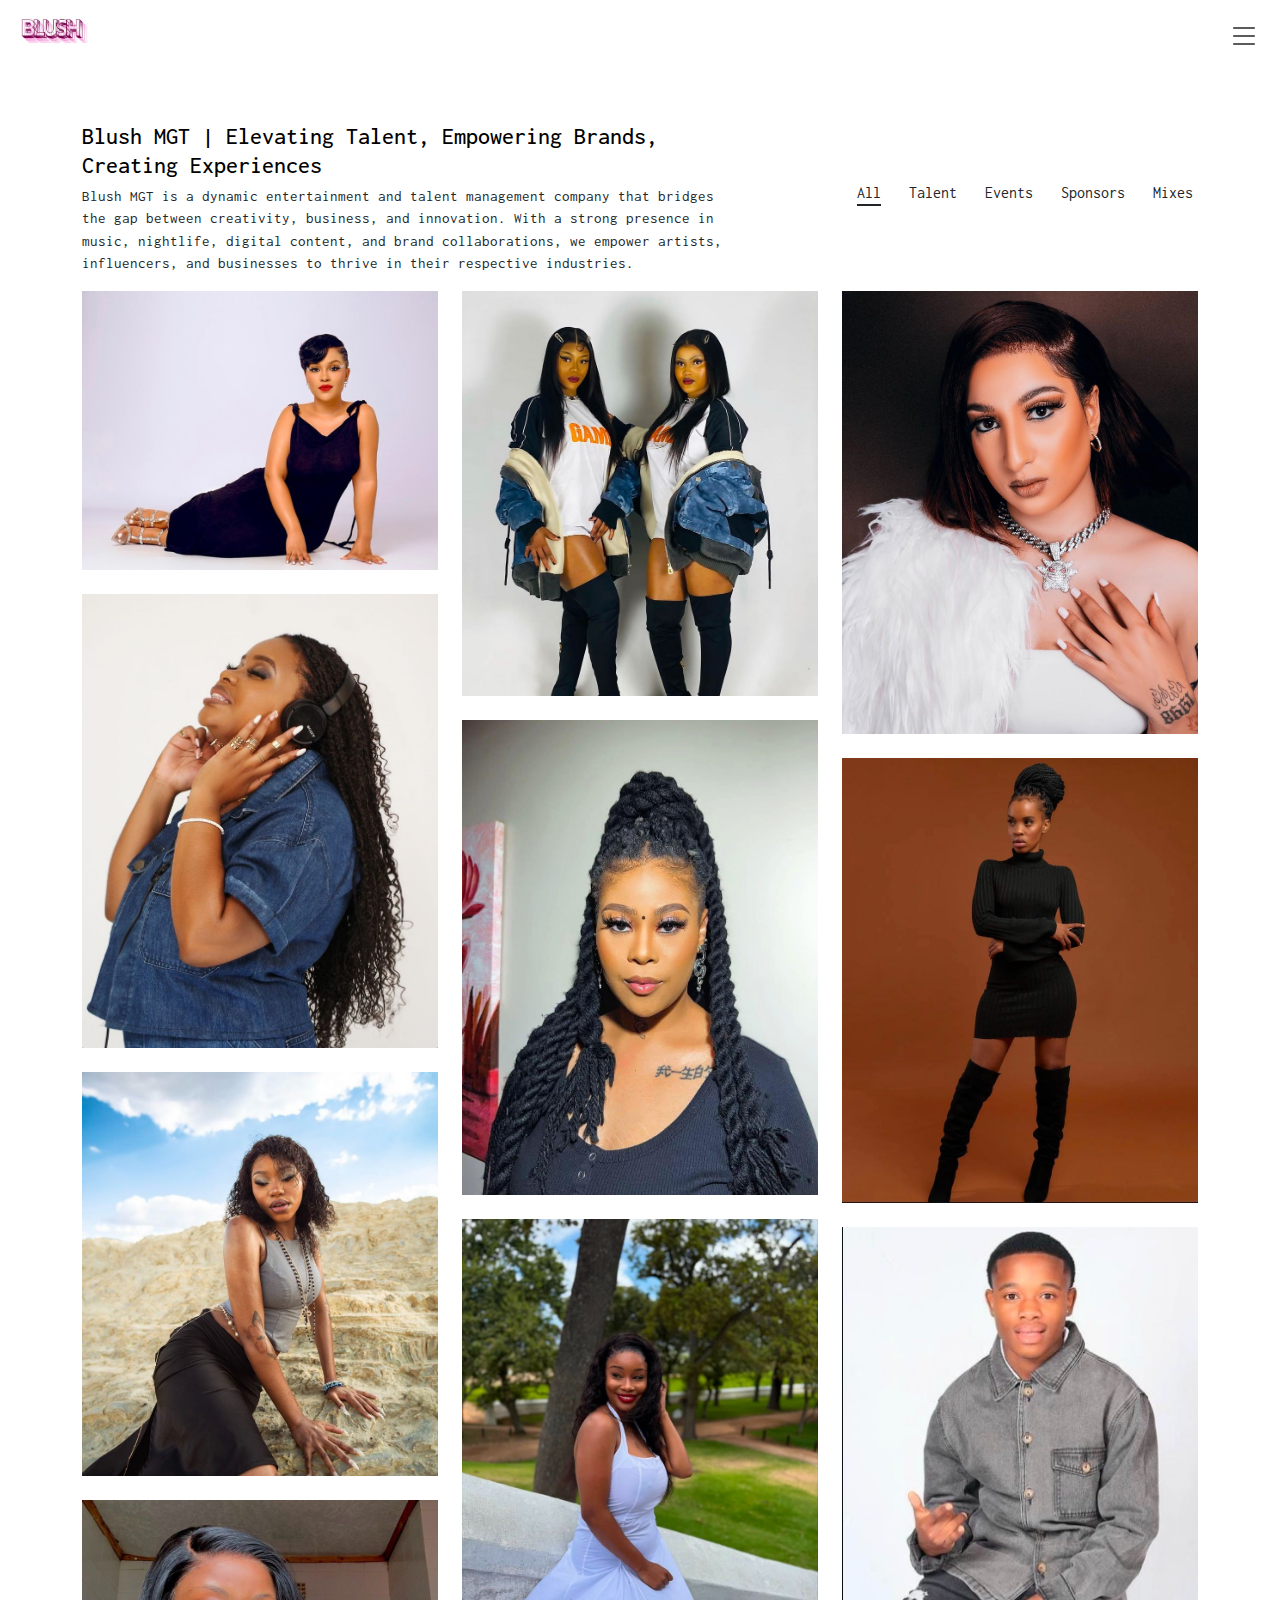
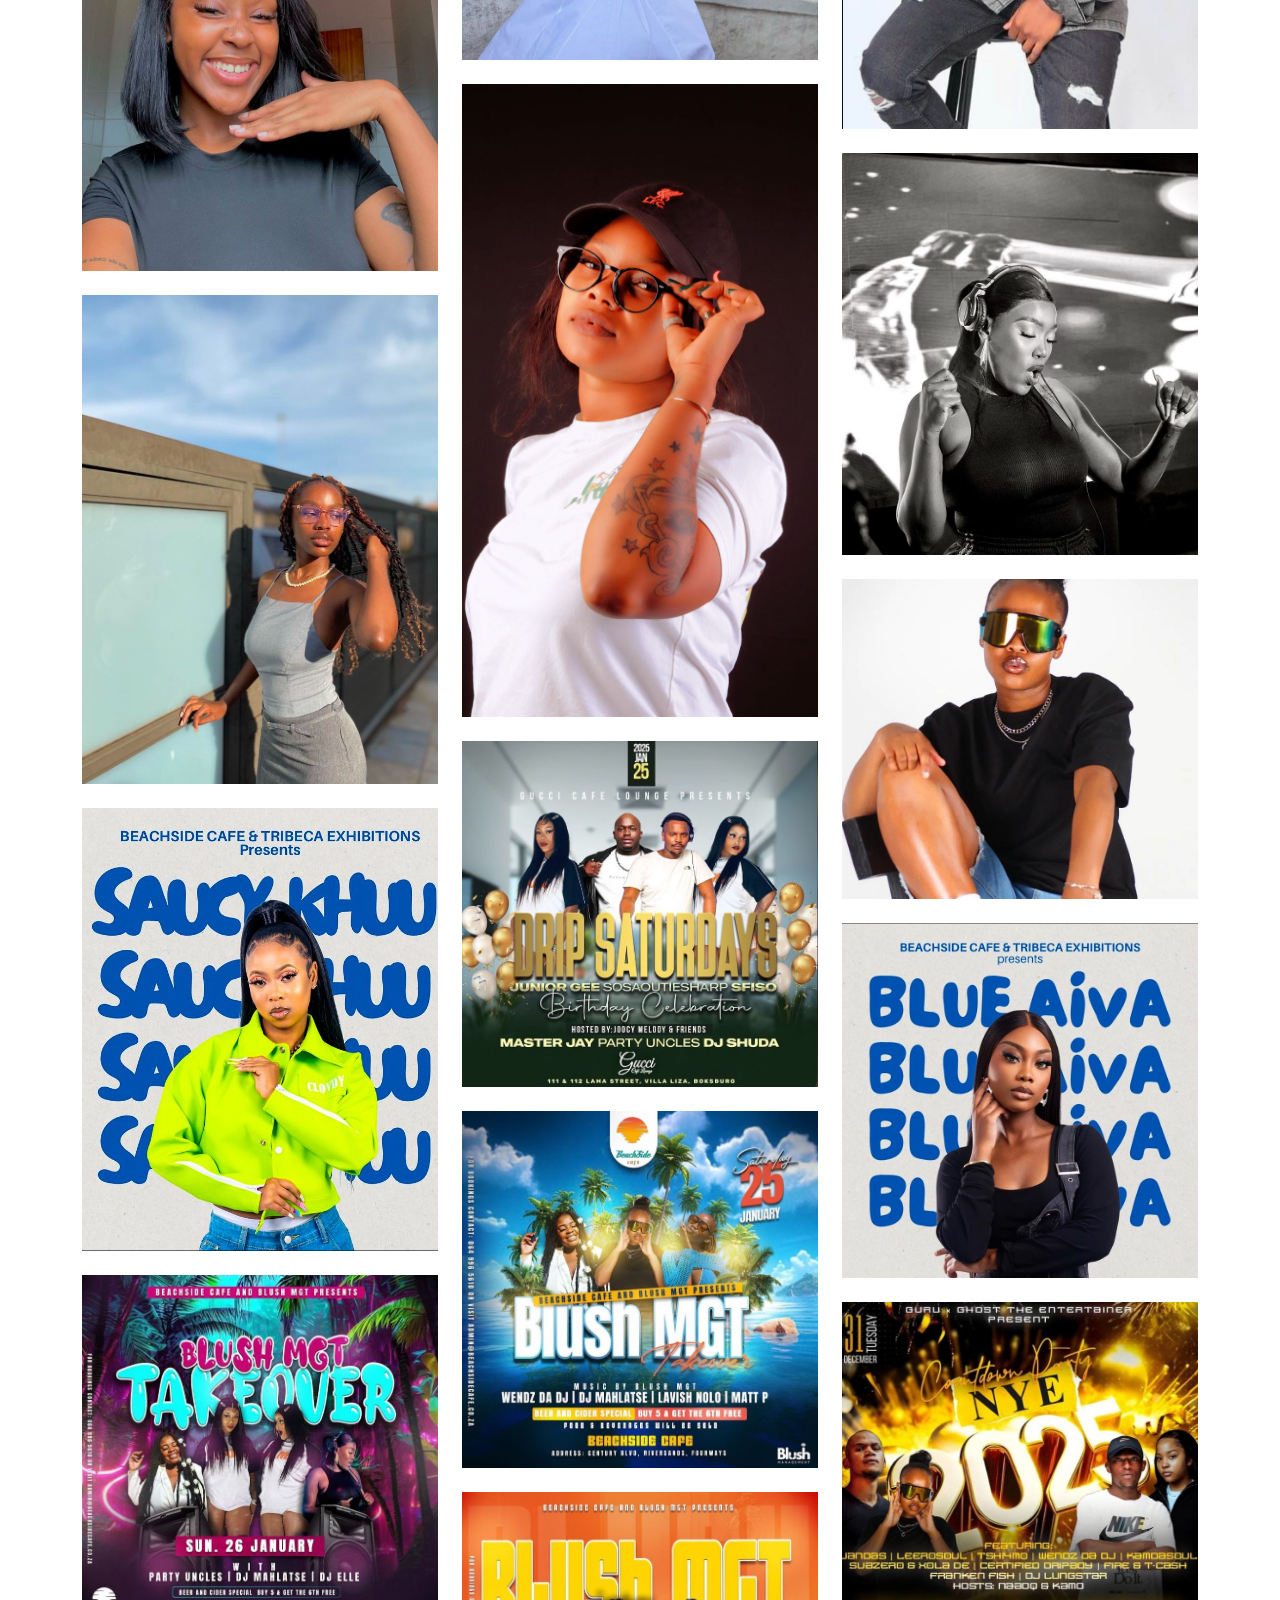
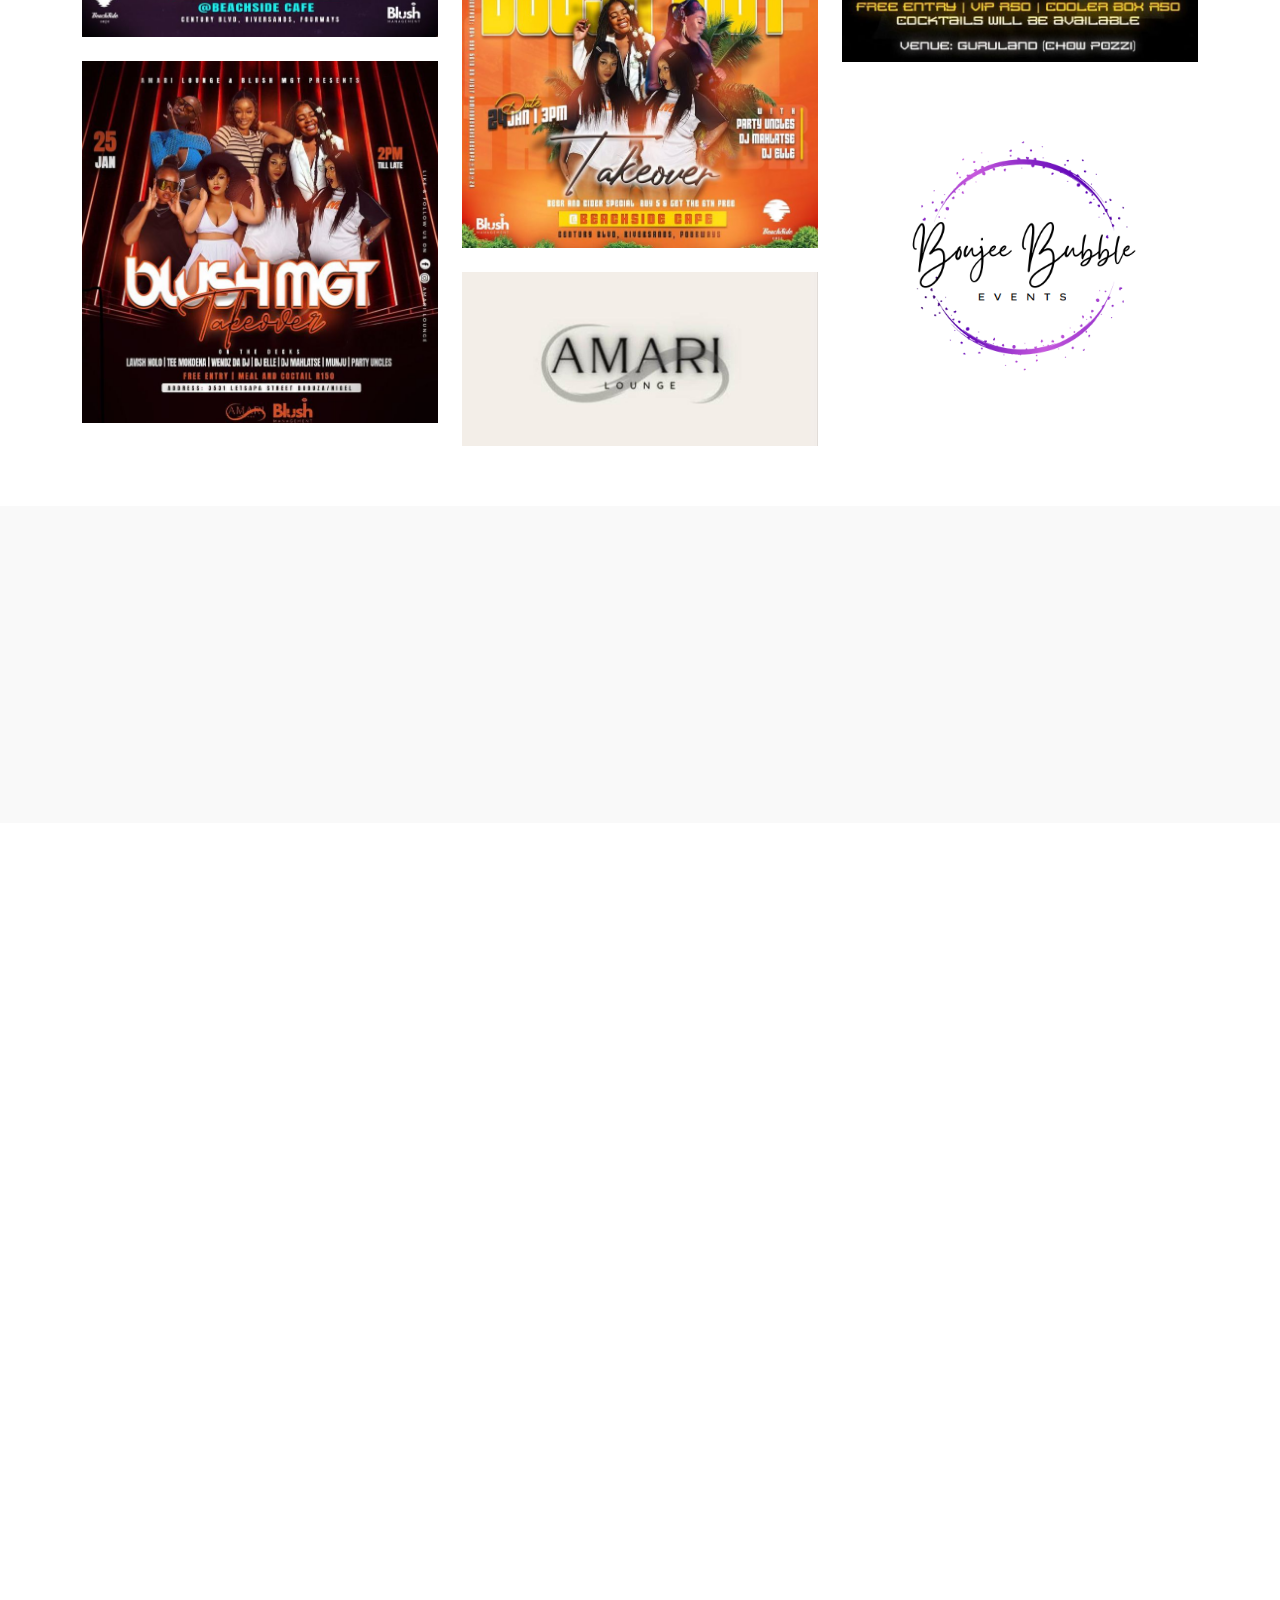
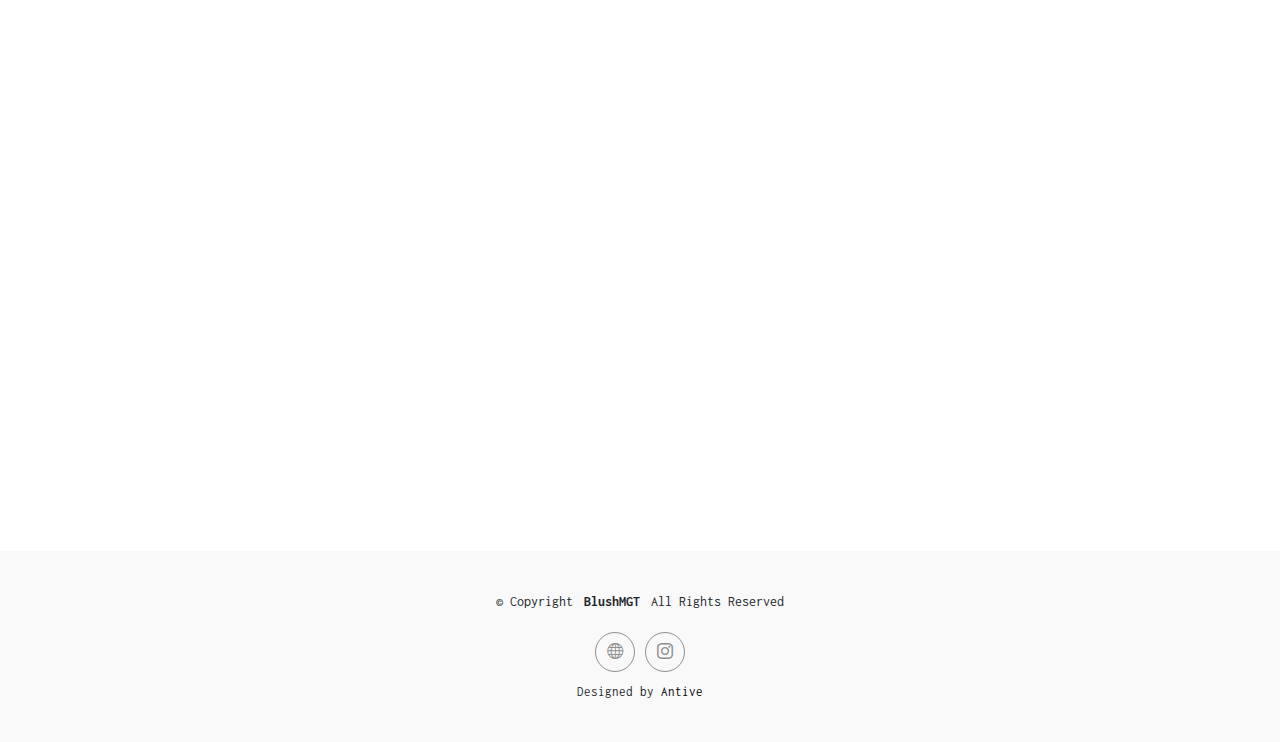
==== index.html @ b7e97269 "first commit" ====
<!DOCTYPE html>
<html lang="en">

<head>
  <meta charset="utf-8">
  <meta content="width=device-width, initial-scale=1.0" name="viewport">
  <title>Home - BlushMGT  </title>
  <meta name="description" content="Blush MGT is a dynamic entertainment and talent management company that bridges the gap between creativity, business, and innovation. With a strong presence in music, nightlife, digital content, and brand collaborations, we empower artists, influencers, and businesses to thrive in their respective industries.">
  <meta name="keywords" content="Blush MGT | Elevating Talent, Empowering Brands, Creating Experiences">

  <!-- Favicons -->
  <link href="assets/img/logo.jpg" rel="icon">
  <link href="assets/img/logo.jpg" rel="apple-touch-icon">

  <!-- Fonts -->
  <link href="https://fonts.googleapis.com" rel="preconnect">
  <link href="https://fonts.gstatic.com" rel="preconnect" crossorigin>
  <link href="https://fonts.googleapis.com/css2?family=Inconsolata:wght@200;300;400;500;600;700;800;900&display=swap" rel="stylesheet">

  <!-- Vendor CSS Files -->
  <link href="assets/vendor/bootstrap/css/bootstrap.min.css" rel="stylesheet">
  <link href="assets/vendor/bootstrap-icons/bootstrap-icons.css" rel="stylesheet">
  <link href="assets/vendor/aos/aos.css" rel="stylesheet">
  <link href="assets/vendor/glightbox/css/glightbox.min.css" rel="stylesheet">
  <link href="assets/vendor/swiper/swiper-bundle.min.css" rel="stylesheet">

  <!-- Main CSS File -->
  <link href="assets/css/main.css" rel="stylesheet">

   
</head>

<body class="index-page">

  <header id="header" class="header d-flex align-items-center sticky-top">
    <div class="container-fluid  position-relative d-flex align-items-center justify-content-between">

      <a href="index.html" class="logo d-flex align-items-center">
        <!-- Uncomment the line below if you also wish to use an image logo -->
        <img src="assets/img/logo.jpg" alt="">
      </a>

      <nav id="navmenu" class="navmenu">
        <ul>
          <li><a href="index.html" class="active">Home</a></li>
          <li><a href="about.html">About</a></li>
          <li><a href="services.html">Services</a></li>
          <li><a href="portfolio.html">Portfolio</a></li>
          <li><a href="contact.html">Contact</a></li>
        </ul>
        <i class="mobile-nav-toggle d-xl-none bi bi-list"></i>
      </nav>

    </div>
  </header>

  <main class="main">

    <!-- Portfolio Section -->
    <section id="portfolio" class="portfolio section">

      <div class="container">

        <div class="isotope-layout" data-default-filter="*" data-layout="masonry" data-sort="original-order">

          <div class="row align-items-center">
            <div class="col-lg-7 portfolio-info">
              <h3>Blush MGT | Elevating Talent, Empowering Brands, Creating Experiences</h3>
              <p>Blush MGT is a dynamic entertainment and talent management company that bridges the gap between creativity, business, and innovation. With a strong presence in music, nightlife, digital content, and brand collaborations, we empower artists, influencers, and businesses to thrive in their respective industries.</p>
            </div>
            <div class="col-lg-5 text-center text-lg-end">
              <ul class="portfolio-filters isotope-filters" data-aos="fade-up" data-aos-delay="100">
                <li data-filter="*" class="filter-active">All</li>
                <li data-filter=".filter-talent">Talent</li>
                <li data-filter=".filter-events">Events</li>
                <li data-filter=".filter-sponsors">Sponsors</li>
                <li data-filter=".filter-mixes">Mixes</li>
              </ul><!-- End Portfolio Filters -->
            </div>
          </div>

          <div class="row gy-4 isotope-container" data-aos="fade-up" data-aos-delay="200" style="position: relative; height: 1344px;">

            <div class="col-lg-4 col-md-6 portfolio-item isotope-item filter-talent" style="position: absolute; left: 0px; top: 0px;">
              <div class="portfolio-content h-100">
                <img src="assets/img/talent/Slee.jpg" class="img-fluid" alt="">
                <div class="portfolio-info">
                  <h4>Slee</h4>
                  <p>Social Media Influencer</p>
                  <div>
                    <a href="assets/img/talent/Slee.jpg" title="Slee" data-gallery="portfolio-gallery-app" class="glightbox preview-link"><i class="bi bi-zoom-in"></i></a>
                    <a href="https://www.instagram.com/_therealblackslee/" title="More Details" class="details-link"><i class="bi bi-link-45deg"></i></a>
                  </div>
                </div>
              </div>
            </div><!-- End Portfolio Item -->

            <div class="col-lg-4 col-md-6 portfolio-item isotope-item filter-talent" style="position: absolute; left: 440px; top: 0px;">
              <div class="portfolio-content h-100">
                <img src="assets/img/talent/Party Uncles.jpg" class="img-fluid" alt="">
                <div class="portfolio-info">
                  <h4>Party Uncles</h4>
                  <p>Disc Jockey Duo - Musician</p>
                  <div>
                    <a href="assets/img/talent/Party Uncles.jpg" title="Party Uncles" data-gallery="portfolio-gallery-product" class="glightbox preview-link"><i class="bi bi-zoom-in"></i></a>
                    <a href="https://www.instagram.com/partyuncles/" title="More Details" class="details-link"><i class="bi bi-link-45deg"></i></a>
                  </div>
                </div>
              </div>
            </div><!-- End Portfolio Item -->

            <div class="col-lg-4 col-md-6 portfolio-item isotope-item filter-talent" style="position: absolute; left: 880px; top: 0px;">
              <div class="portfolio-content h-100">
                <img src="assets/img/talent/Tam Carson.jpg" class="img-fluid" alt="">
                <div class="portfolio-info">
                  <h4>Tam Carson</h4>
                  <p>Hip-Hop Artist</p>
                  <div>
                    <a href="assets/img/talent/Tam Carson.jpg" title="Tam Carson" data-gallery="portfolio-gallery-branding" class="glightbox preview-link"><i class="bi bi-zoom-in"></i></a>
                    <a href="https://www.instagram.com/tamcarson_sa/" title="More Details" class="details-link"><i class="bi bi-link-45deg"></i></a>
                  </div>
                </div>
              </div>
            </div><!-- End Portfolio Item -->

            <div class="col-lg-4 col-md-6 portfolio-item isotope-item filter-talent" style="position: absolute; left: 0px; top: 672px;">
              <div class="portfolio-content h-100">
                <img src="assets/img/talent/DJMa.jpg" class="img-fluid" alt="">
                <div class="portfolio-info">
                  <h4>DJ Mahlatse</h4>
                  <p>Disc Jockey</p>
                  <div>
                    <a href="assets/img/talent/DJMa.jpg" title="DJ Mahlatse" data-gallery="portfolio-gallery-branding" class="glightbox preview-link"><i class="bi bi-zoom-in"></i></a>
                    <a href="https://www.instagram.com/dj_mahlatse1/" title="More Details" class="details-link"><i class="bi bi-link-45deg"></i></a>
                  </div>
                </div>
              </div>
            </div><!-- End Portfolio Item -->

            <div class="col-lg-4 col-md-6 portfolio-item isotope-item filter-talent" style="position: absolute; left: 0px; top: 336px;">
              <div class="portfolio-content h-100">
                <img src="assets/img/talent/chxna.jpg" class="img-fluid" alt="">
                <div class="portfolio-info">
                  <h4>Chxna</h4>
                  <p>Disc Jockey</p>
                  <div>
                    <a href="assets/img/talent/chxna.jpg" title="Chxna" data-gallery="portfolio-gallery-book" class="glightbox preview-link"><i class="bi bi-zoom-in"></i></a>
                    <a href="https://www.instagram.com/_chxna_x/" title="More Details" class="details-link"><i class="bi bi-link-45deg"></i></a>
                  </div>
                </div>
              </div>
            </div><!-- End Portfolio Item -->

            <div class="col-lg-4 col-md-6 portfolio-item isotope-item filter-talent" style="position: absolute; left: 440px; top: 336px;">
              <div class="portfolio-content h-100">
                <img src="assets/img/talent/Lebolanga.jpg" class="img-fluid" alt="">
                <div class="portfolio-info">
                  <h4>Lebo</h4>
                  <p>Radio Broadcaster</p>
                  <div>
                    <a href="assets/img/talent/Lebolanga.jpg" title="App 2" data-gallery="portfolio-gallery-app" class="glightbox preview-link"><i class="bi bi-zoom-in"></i></a>
                    <a href="https://www.instagram.com/__lebolanga/" title="More Details" class="details-link"><i class="bi bi-link-45deg"></i></a>
                  </div>
                </div>
              </div>
            </div><!-- End Portfolio Item -->

            <div class="col-lg-4 col-md-6 portfolio-item isotope-item filter-talent" style="position: absolute; left: 880px; top: 336px;">
              <div class="portfolio-content h-100">
                <img src="assets/img/talent/Samoht Samadhi.jpg" class="img-fluid" alt="">
                <div class="portfolio-info">
                  <h4>Samoht Samadhi</h4>
                  <p>Musician</p>
                  <div>
                    <a href="assets/img/portfolio/product-2.jpg" title="Product 2" data-gallery="portfolio-gallery-product" class="glightbox preview-link"><i class="bi bi-zoom-in"></i></a>
                    <a href="https://www.instagram.com/samohtsamadhi/" title="More Details" class="details-link"><i class="bi bi-link-45deg"></i></a>
                  </div>
                </div>
              </div>
            </div><!-- End Portfolio Item -->

            <div class="col-lg-4 col-md-6 portfolio-item isotope-item filter-talent" style="position: absolute; left: 0px; top: 672px;">
              <div class="portfolio-content h-100">
                <img src="assets/img/talent/TeeM.jpg" class="img-fluid" alt="">
                <div class="portfolio-info">
                  <h4>Tee Mokoena</h4>
                  <p>Social Media Influencer</p>
                  <div>
                    <a href="assets/img/talent/TeeM.jpg" title="Branding 2" data-gallery="portfolio-gallery-branding" class="glightbox preview-link"><i class="bi bi-zoom-in"></i></a>
                    <a href="https://www.instagram.com/tee_mokoena/" title="More Details" class="details-link"><i class="bi bi-link-45deg"></i></a>
                  </div>
                </div>
              </div>
            </div><!-- End Portfolio Item -->

            <div class="col-lg-4 col-md-6 portfolio-item isotope-item filter-talent" style="position: absolute; left: 440px; top: 672px;">
              <div class="portfolio-content h-100">
                <img src="assets/img/talent/Nayvee.jpg" class="img-fluid" alt="">
                <div class="portfolio-info">
                  <h4>Nayvee</h4>
                  <p>Musician</p>
                  <div>
                    <a href="assets/img/talent/Nayvee.jpg" title="Branding 2" data-gallery="portfolio-gallery-book" class="glightbox preview-link"><i class="bi bi-zoom-in"></i></a>
                    <a href="https://www.instagram.com/nayveewomculo/" title="More Details" class="details-link"><i class="bi bi-link-45deg"></i></a>
                  </div>
                </div>
              </div>
            </div><!-- End Portfolio Item -->

            <div class="col-lg-4 col-md-6 portfolio-item isotope-item filter-talent" style="position: absolute; left: 440px; top: 672px;">
              <div class="portfolio-content h-100">
                <img src="assets/img/talent/Amo.jpg" class="img-fluid" alt="">
                <div class="portfolio-info">
                  <h4>Amogelang</h4>
                  <p>Social Media Influencer</p>
                  <div>
                    <a href="assets/img/talent/Amo.jpg" title="Branding 2" data-gallery="portfolio-gallery-book" class="glightbox preview-link"><i class="bi bi-zoom-in"></i></a>
                    <a href="https://www.instagram.com/_its.amogelang/" title="More Details" class="details-link"><i class="bi bi-link-45deg"></i></a>
                  </div>
                </div>
              </div>
            </div>
            
            <!-- End Portfolio Item -->
            <div class="col-lg-4 col-md-6 portfolio-item isotope-item filter-talent" style="position: absolute; left: 440px; top: 1008px;">
              <div class="portfolio-content h-100">
                <img src="assets/img/talent/MayRay.jpg" class="img-fluid" alt="">
                <div class="portfolio-info">
                  <h4>Wendz Da DJ</h4>
                  <p>Disc Jockey</p>
                  <div>
                    <a href="assets/img/talent/MayRay.jpg" title="Wendz Da DJ" data-gallery="portfolio-gallery-branding" class="glightbox preview-link"><i class="bi bi-zoom-in"></i></a>
                    <a href="https://www.instagram.com/djmayray/" title="More Details" class="details-link"><i class="bi bi-link-45deg"></i></a>
                  </div>
                </div>
              </div>
            </div><!-- End Portfolio Item -->

            <div class="col-lg-4 col-md-6 portfolio-item isotope-item filter-talent" style="position: absolute; left: 880px; top: 672px;">
              <div class="portfolio-content h-100">
                <img src="assets/img/talent/DJ Elle.jpg" class="img-fluid" alt="">
                <div class="portfolio-info">
                  <h4>DJ Elle</h4>
                  <p>Disc Jockey</p>
                  <div>
                    <a href="assets/img/talent/DJ Elle.jpg" title="App 3" data-gallery="portfolio-gallery-app" class="glightbox preview-link"><i class="bi bi-zoom-in"></i></a>
                    <a href="https://www.instagram.com/dj_elle_/" title="More Details" class="details-link"><i class="bi bi-link-45deg"></i></a>
                  </div>
                </div>
              </div>
            </div><!-- End Portfolio Item -->

            <div class="col-lg-4 col-md-6 portfolio-item isotope-item filter-talent" style="position: absolute; left: 0px; top: 1008px;">
              <div class="portfolio-content h-100">
                <img src="assets/img/talent/Nolo.jpg" class="img-fluid" alt="">
                <div class="portfolio-info">
                  <h4>Lavish Nolo</h4>
                  <p>Disc Jockey</p>
                  <div>
                    <a href="assets/img/talent/Nolo.jpg" title="Product 3" data-gallery="portfolio-gallery-product" class="glightbox preview-link"><i class="bi bi-zoom-in"></i></a>
                    <a href="https://www.instagram.com/lavish_nolo/" title="More Details" class="details-link"><i class="bi bi-link-45deg"></i></a>
                  </div>
                </div>
              </div>
            </div><!-- End Portfolio Item -->

            <div class="col-lg-4 col-md-6 portfolio-item isotope-item filter-talent" style="position: absolute; left: 440px; top: 1008px;">
              <div class="portfolio-content h-100">
                <img src="assets/img/talent/Wendz.jpg" class="img-fluid" alt="">
                <div class="portfolio-info">
                  <h4>Wendz Da DJ</h4>
                  <p>Disc Jockey</p>
                  <div>
                    <a href="assets/img/talent/Wendz.jpg" title="Wendz Da DJ" data-gallery="portfolio-gallery-branding" class="glightbox preview-link"><i class="bi bi-zoom-in"></i></a>
                    <a href="https://www.instagram.com/wendz_da_dj/" title="More Details" class="details-link"><i class="bi bi-link-45deg"></i></a>
                  </div>
                </div>
              </div>
            </div><!-- End Portfolio Item -->

            <div class="col-lg-4 col-md-6 portfolio-item isotope-item filter-events" style="position: absolute; left: 880px; top: 1008px;">
              <div class="portfolio-content h-100">
                <img src="assets/img/events/1.jpg" class="img-fluid" alt="">
              </div>
            </div><!-- End Portfolio Item -->

            <div class="col-lg-4 col-md-6 portfolio-item isotope-item filter-events" style="position: absolute; left: 880px; top: 1008px;">
              <div class="portfolio-content h-100">
                <img src="assets/img/events/2.jpg" class="img-fluid" alt="">
              </div>
            </div><!-- End Portfolio Item -->

            <div class="col-lg-4 col-md-6 portfolio-item isotope-item filter-events" style="position: absolute; left: 880px; top: 1008px;">
              <div class="portfolio-content h-100">
                <img src="assets/img/events/3.jpg" class="img-fluid" alt="">
              </div>
            </div><!-- End Portfolio Item -->

            <div class="col-lg-4 col-md-6 portfolio-item isotope-item filter-events" style="position: absolute; left: 880px; top: 1008px;">
              <div class="portfolio-content h-100">
                <img src="assets/img/events/4.jpg" class="img-fluid" alt="">
              </div>
            </div><!-- End Portfolio Item -->

            <div class="col-lg-4 col-md-6 portfolio-item isotope-item filter-events" style="position: absolute; left: 880px; top: 1008px;">
              <div class="portfolio-content h-100">
                <img src="assets/img/events/5.jpg" class="img-fluid" alt="">
              </div>
            </div><!-- End Portfolio Item -->

            <div class="col-lg-4 col-md-6 portfolio-item isotope-item filter-events" style="position: absolute; left: 880px; top: 1008px;">
              <div class="portfolio-content h-100">
                <img src="assets/img/events/6.jpg" class="img-fluid" alt="">
              </div>
            </div><!-- End Portfolio Item -->

            <div class="col-lg-4 col-md-6 portfolio-item isotope-item filter-events" style="position: absolute; left: 880px; top: 1008px;">
              <div class="portfolio-content h-100">
                <img src="assets/img/events/7.jpg" class="img-fluid" alt="">
              </div>
            </div><!-- End Portfolio Item -->

            <div class="col-lg-4 col-md-6 portfolio-item isotope-item filter-events" style="position: absolute; left: 880px; top: 1008px;">
              <div class="portfolio-content h-100">
                <img src="assets/img/events/8.jpg" class="img-fluid" alt="">
              </div>
            </div><!-- End Portfolio Item -->

            <div class="col-lg-4 col-md-6 portfolio-item isotope-item filter-sponsors" style="position: absolute; left: 880px; top: 1008px;">
              <div class="portfolio-content h-100">
                <img src="assets/img/Boujee.png" class="img-fluid" alt="">
              </div>
            </div><!-- End Portfolio Item -->

            <div class="col-lg-4 col-md-6 portfolio-item isotope-item filter-sponsors" style="position: absolute; left: 880px; top: 1008px;">
              <div class="portfolio-content h-100">
                <img src="assets/img/clients/amari.jpg" class="img-fluid" alt="">
              </div>
            </div><!-- End Portfolio Item -->

          </div><!-- End Portfolio Container -->

        </div>

      </div>

    </section><!-- /Portfolio Section -->

    <!-- Clients Section -->
    <section id="clients" class="clients section light-background">

      <!-- Section Title -->
      <div class="container section-title" data-aos="fade-up">
        <h2>Brands & Sponsor</h2>
      </div><!-- End Section Title -->

      <div class="container" data-aos="fade-up" data-aos-delay="100">

        <div class="swiper init-swiper">
          <script type="application/json" class="swiper-config">
            {
              "loop": true,
              "speed": 600,
              "autoplay": {
                "delay": 5000
              },
              "slidesPerView": "auto",
              "pagination": {
                "el": ".swiper-pagination",
                "type": "bullets",
                "clickable": true
              },
              "breakpoints": {
                "320": {
                  "slidesPerView": 2,
                  "spaceBetween": 40
                },
                "480": {
                  "slidesPerView": 3,
                  "spaceBetween": 60
                },
                "640": {
                  "slidesPerView": 4,
                  "spaceBetween": 80
                },
                "992": {
                  "slidesPerView": 6,
                  "spaceBetween": 120
                }
              }
            }
          </script>
          <div class="swiper-wrapper align-items-center">
            <div class="swiper-slide"><img src="https://redtechpro.b-cdn.net/wp-content/uploads/2022/01/YFM-logo-transparent.png" class="img-fluid" alt=""></div>
            <div class="swiper-slide"><img src="https://encrypted-tbn0.gstatic.com/images?q=tbn:ANd9GcSUZ5nOVuuFYrom9FXSHBWiBq0Q2RNDot_VN1yAJR7oJUDw2pTo9RsjVOUI3TawI8ht-PQ&usqp=CAU" class="img-fluid" alt=""></div>
            <div class="swiper-slide"><img src="https://seekvectors.com/files/download/logo-heineken.png" class="img-fluid" alt=""></div>
            <div class="swiper-slide"><img src="https://encrypted-tbn0.gstatic.com/images?q=tbn:ANd9GcQncIdOgwS4YXj-sU2zZ6YngEWcFnqDzzQNPg&s" class="img-fluid" alt=""></div>
            <div class="swiper-slide"><img src="assets/img/Boujee.png" class="img-fluid" alt=""></div>
          </div>
          <div class="swiper-pagination"></div>
        </div>

      </div>

    </section><!-- /Clients Section -->

    <!-- Services Section -->
    <section id="services" class="services section">

      <!-- Section Title -->
      <div class="container section-title" data-aos="fade-up">
        <h2>Blush MGT Services</h2>
        <p>At Blush, we provide a range of services to help artists, influencers, and brands grow in the entertainment industry.</p>
      </div><!-- End Section Title -->

      <div class="container">

        <div class="row gy-4">

          <div class="col-lg-4 col-md-6" data-aos="fade-up" data-aos-delay="100">
            <div class="service-item  position-relative">
              <div class="icon">
                <i class="bi bi-activity"></i>
              </div>
              <h3>Talent Management</h3>
              <p>We manage and grow artists, DJs, and influencers.</p>
              <a href="service-details.html" class="readmore stretched-link">Read more <i class="bi bi-arrow-right"></i></a>
            </div>
          </div><!-- End Service Item -->

          <div class="col-lg-4 col-md-6" data-aos="fade-up" data-aos-delay="200">
            <div class="service-item position-relative">
              <div class="icon">
                <i class="bi bi-broadcast"></i>
              </div>
              <h3>Music Production & Distribution</h3>
              <p>We produce and distribute music worldwide.</p>
              <a href="service-details.html" class="readmore stretched-link">Read more <i class="bi bi-arrow-right"></i></a>
            </div>
          </div><!-- End Service Item -->

          <div class="col-lg-4 col-md-6" data-aos="fade-up" data-aos-delay="300">
            <div class="service-item position-relative">
              <div class="icon">
                <i class="bi bi-easel"></i>
              </div>
              <h3>Videography & Photography</h3>
              <p>We create stunning visuals, from music videos to brand shoots, helping artists and businesses tell their stories.</p>
              <a href="service-details.html" class="readmore stretched-link">Read more <i class="bi bi-arrow-right"></i></a>
            </div>
          </div><!-- End Service Item -->

          <div class="col-lg-4 col-md-6" data-aos="fade-up" data-aos-delay="400">
            <div class="service-item position-relative">
              <div class="icon">
                <i class="bi bi-bounding-box-circles"></i>
              </div>
              <h3>DJ School & Training</h3>
              <p>We train and mentor upcoming DJs.</p>
              <a href="service-details.html" class="readmore stretched-link">Read more <i class="bi bi-arrow-right"></i></a>
            </div>
          </div><!-- End Service Item -->

          <div class="col-lg-4 col-md-6" data-aos="fade-up" data-aos-delay="500">
            <div class="service-item position-relative">
              <div class="icon">
                <i class="bi bi-calendar4-week"></i>
              </div>
              <h3>Event Production</h3>
              <p>We organize and manage unforgettable events.</p>
              <a href="service-details.html" class="readmore stretched-link">Read more <i class="bi bi-arrow-right"></i></a>
            </div>
          </div><!-- End Service Item -->

          <div class="col-lg-4 col-md-6" data-aos="fade-up" data-aos-delay="600">
            <div class="service-item position-relative">
              <div class="icon">
                <i class="bi bi-chat-square-text"></i>
              </div>
              <h3>Influencer Marketing</h3>
              <p>We connect brands with top influencers.</p>
              <a href="service-details.html" class="readmore stretched-link">Read more <i class="bi bi-arrow-right"></i></a>
            </div>
          </div><!-- End Service Item -->

          <div class="col-lg-4 col-md-6" data-aos="fade-up" data-aos-delay="600">
            <div class="service-item position-relative">
              <div class="icon">
                <i class="bi bi-chat-square-text"></i>
              </div>
              <h3>Nightlife & Hospitality Management</h3>
              <p>We partner with venues to enhance experiences.</p>
              <a href="service-details.html" class="readmore stretched-link">Read more <i class="bi bi-arrow-right"></i></a>
            </div>
          </div><!-- End Service Item -->

        </div>

      </div>

    </section>

    

  </main>

  <footer id="footer" class="footer light-background">

    <div class="container">
      <div class="copyright text-center ">
        <p>© <span>Copyright</span> <strong class="px-1 sitename">BlushMGT</strong> <span>All Rights Reserved</span></p>
      </div>
      <div class="social-links d-flex justify-content-center">
        <a href="https://linktr.ee/samu_modise?fbclid=PAZXh0bgNhZW0CMTEAAabB4tqeSuVSD4ZMSkpEKVQKofz3pfh_Ls4ljICD2PC5WHic_E-TluwiAMc_aem_ulSVdBkoilaU2nvpfS6HRA"><i class="bi bi-globe"></i></a>
        <a href="https://www.instagram.com/blush.mgt_/"><i class="bi bi-instagram"></i></a>
      </div>
      <div class="credits">
         
        Designed by <a href="https://antive.co.za/">Antive</a>
      </div>
    </div>

  </footer>

  <!-- Scroll Top -->
  <a href="#" id="scroll-top" class="scroll-top d-flex align-items-center justify-content-center"><i class="bi bi-arrow-up-short"></i></a>

  <!-- Preloader -->
  <div id="preloader"></div>

  <!-- Vendor JS Files -->
  <script src="assets/vendor/bootstrap/js/bootstrap.bundle.min.js"></script>
  <script src="assets/vendor/php-email-form/validate.js"></script>
  <script src="assets/vendor/aos/aos.js"></script>
  <script src="assets/vendor/glightbox/js/glightbox.min.js"></script>
  <script src="assets/vendor/imagesloaded/imagesloaded.pkgd.min.js"></script>
  <script src="assets/vendor/isotope-layout/isotope.pkgd.min.js"></script>
  <script src="assets/vendor/swiper/swiper-bundle.min.js"></script>

  <!-- Main JS File -->
  <script src="assets/js/main.js"></script>

</body>

</html>
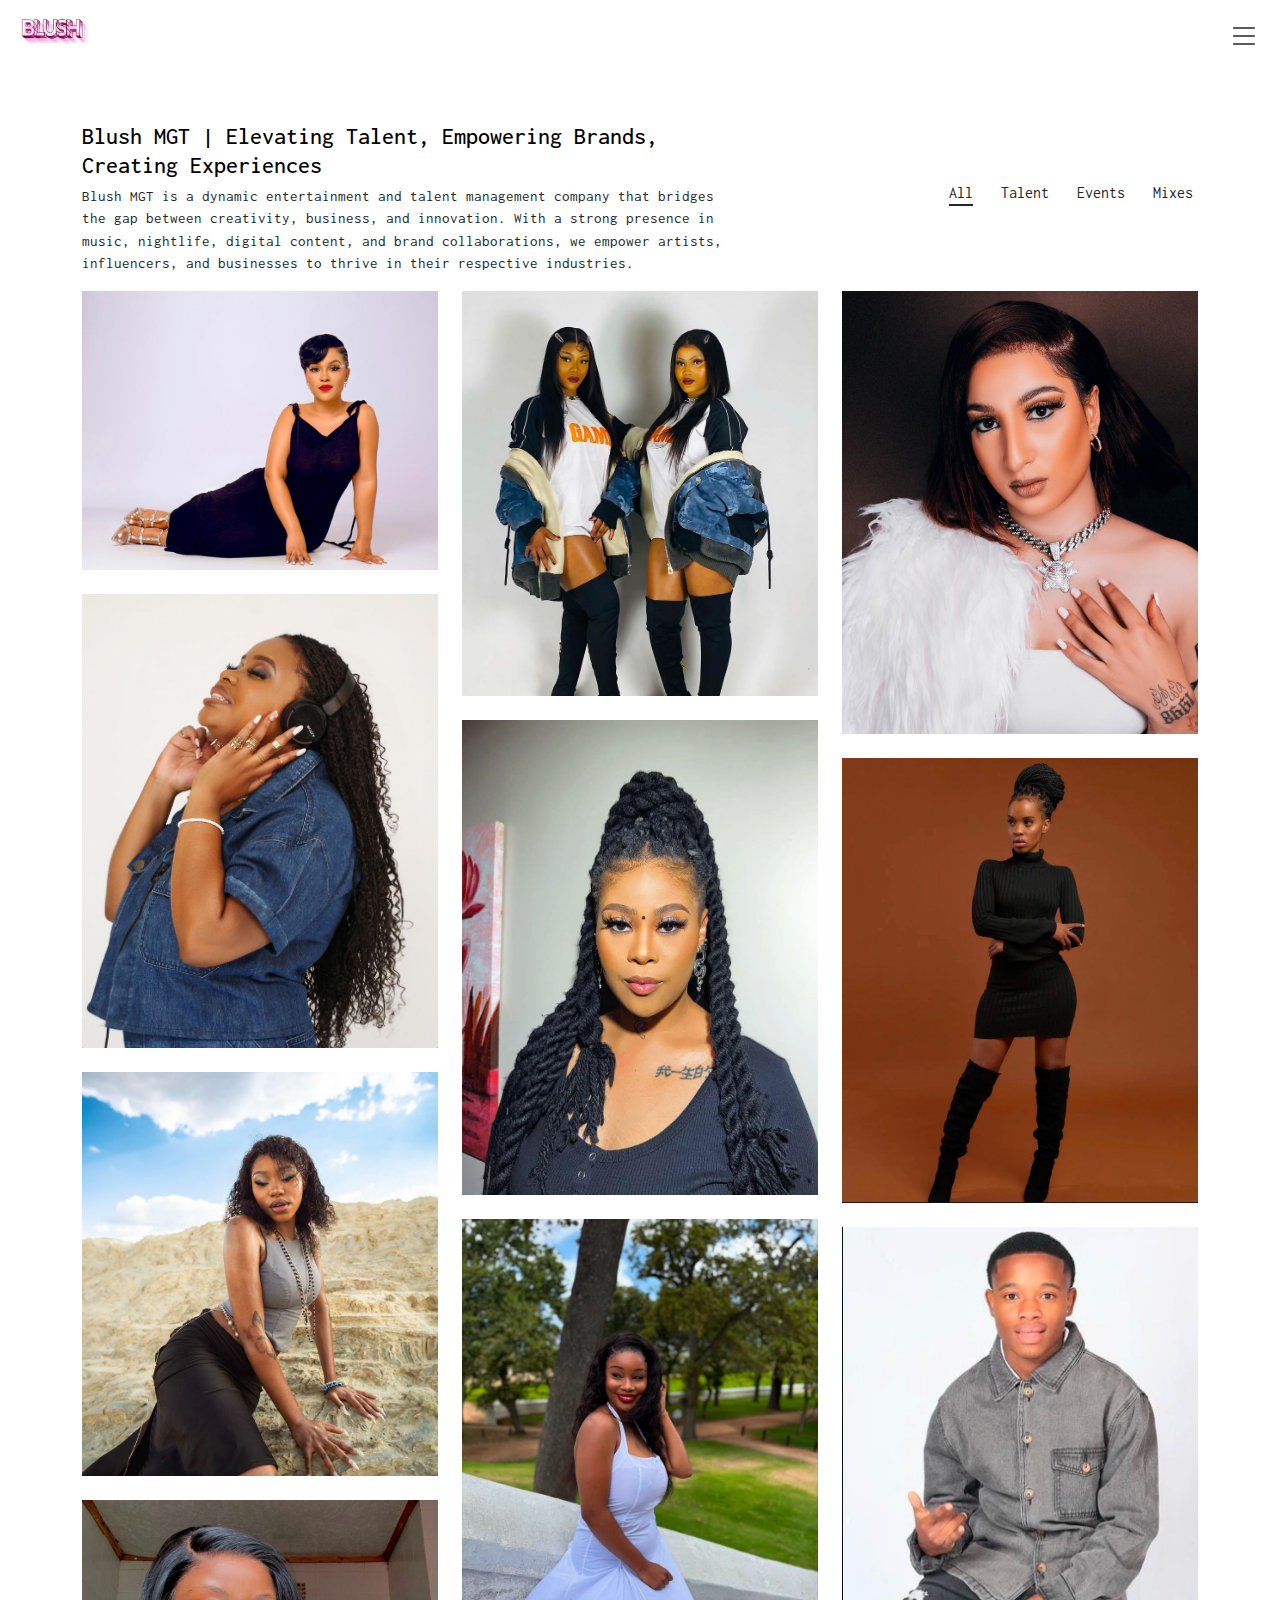
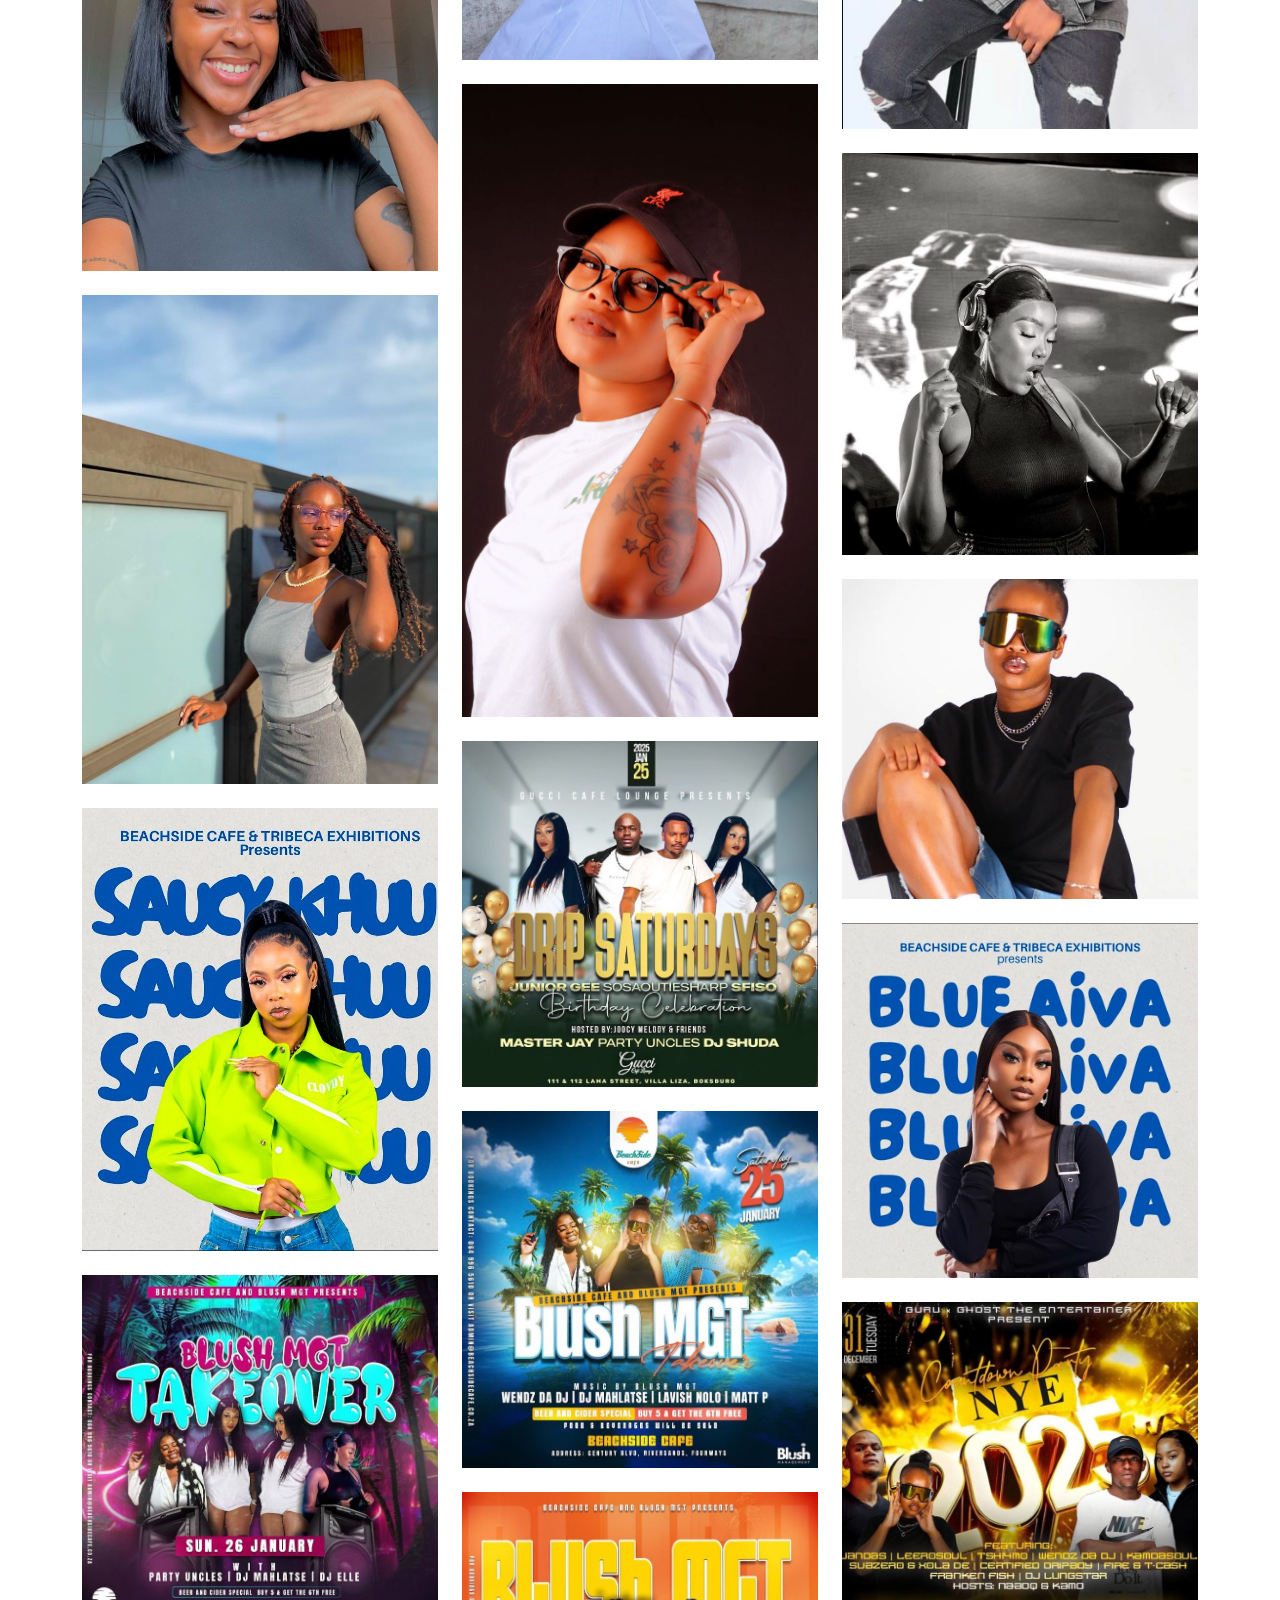
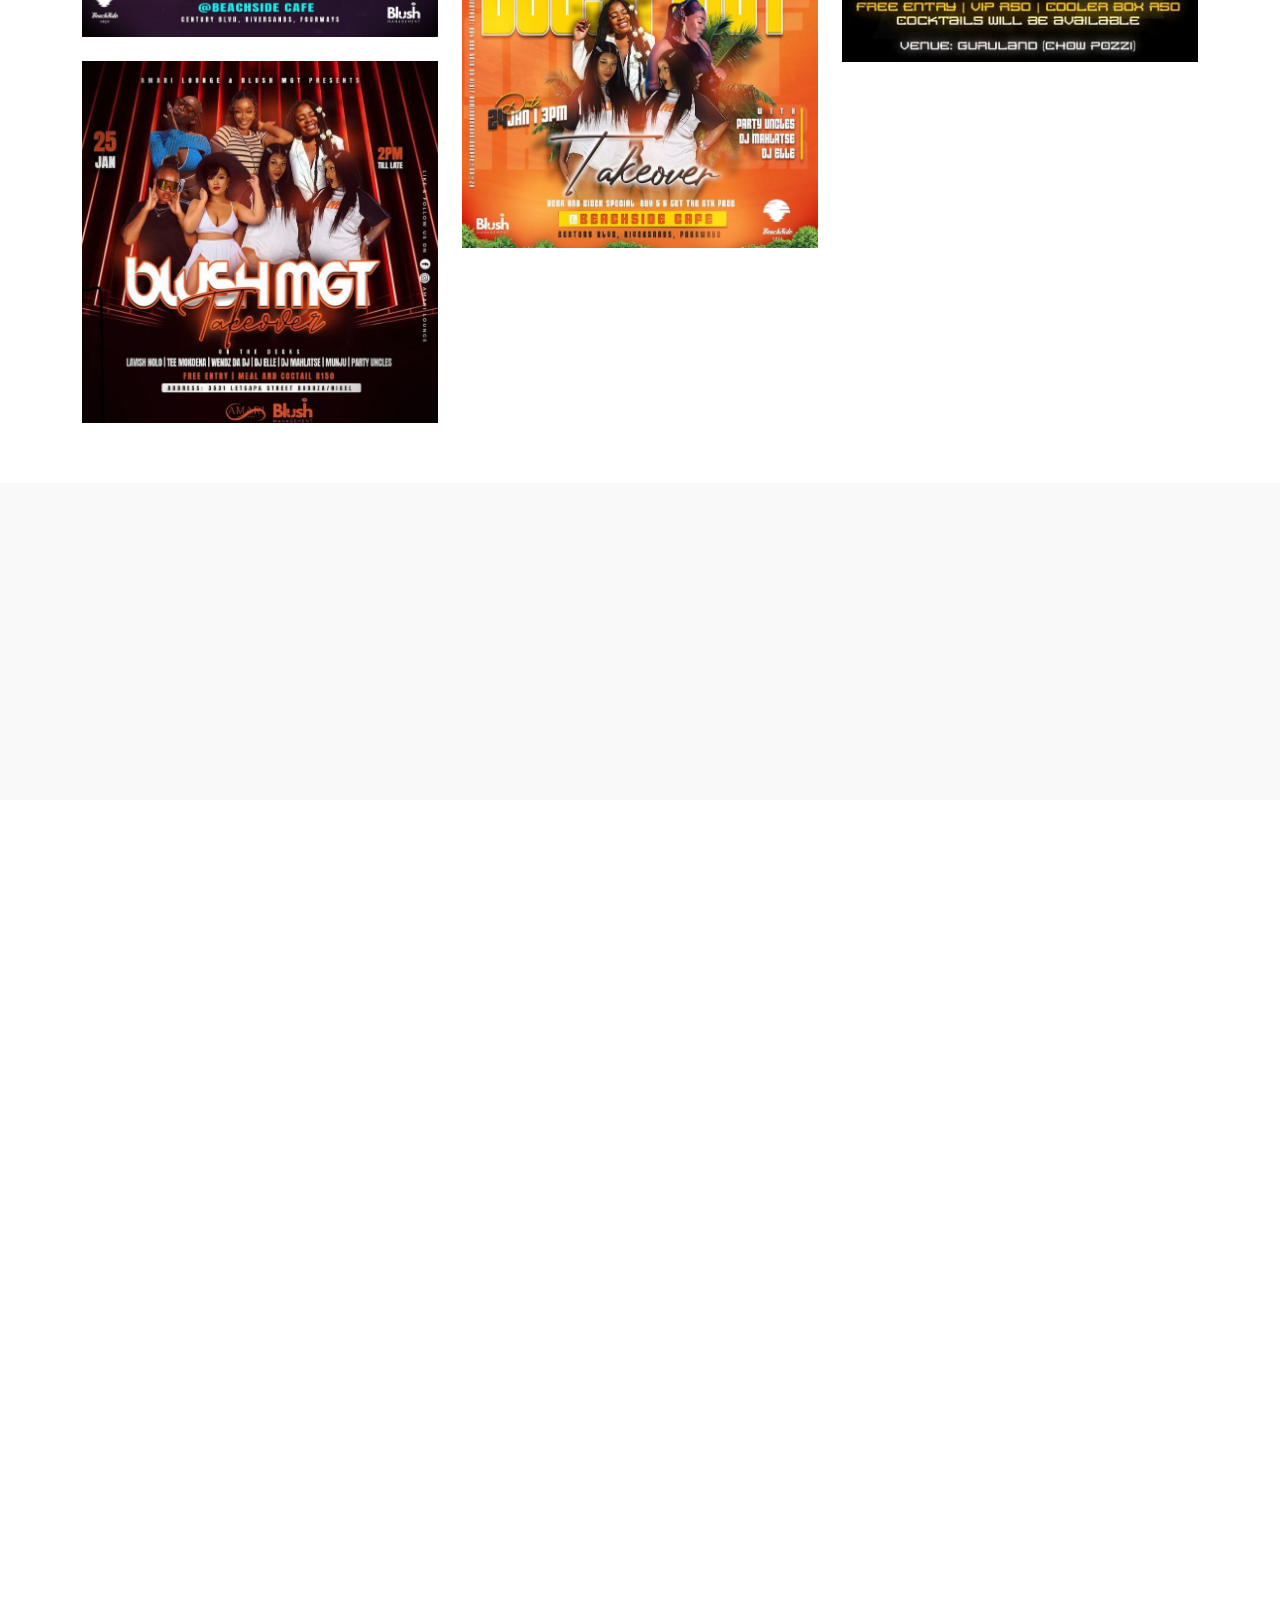
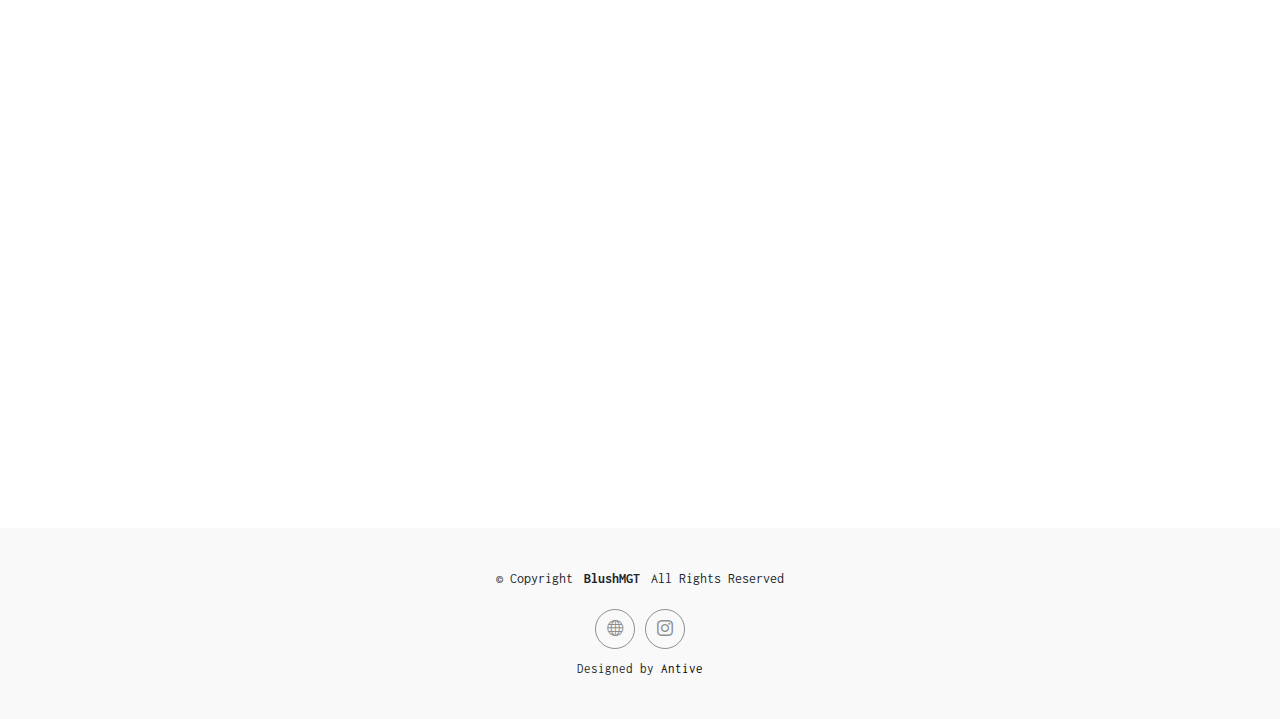
==== commit 51907384: "Portfolio fix" ====
--- a/index.html
+++ b/index.html
@@ -73,7 +73,7 @@
                 <li data-filter="*" class="filter-active">All</li>
                 <li data-filter=".filter-talent">Talent</li>
                 <li data-filter=".filter-events">Events</li>
-                <li data-filter=".filter-sponsors">Sponsors</li>
+                <!-- <li data-filter=".filter-sponsors">Sponsors</li> -->
                 <li data-filter=".filter-mixes">Mixes</li>
               </ul><!-- End Portfolio Filters -->
             </div>
@@ -326,18 +326,6 @@
               </div>
             </div><!-- End Portfolio Item -->
 
-            <div class="col-lg-4 col-md-6 portfolio-item isotope-item filter-sponsors" style="position: absolute; left: 880px; top: 1008px;">
-              <div class="portfolio-content h-100">
-                <img src="assets/img/Boujee.png" class="img-fluid" alt="">
-              </div>
-            </div><!-- End Portfolio Item -->
-
-            <div class="col-lg-4 col-md-6 portfolio-item isotope-item filter-sponsors" style="position: absolute; left: 880px; top: 1008px;">
-              <div class="portfolio-content h-100">
-                <img src="assets/img/clients/amari.jpg" class="img-fluid" alt="">
-              </div>
-            </div><!-- End Portfolio Item -->
-
           </div><!-- End Portfolio Container -->
 
         </div>
@@ -351,7 +339,7 @@
 
       <!-- Section Title -->
       <div class="container section-title" data-aos="fade-up">
-        <h2>Brands & Sponsor</h2>
+        <h2>Brands & Sponsors</h2>
       </div><!-- End Section Title -->
 
       <div class="container" data-aos="fade-up" data-aos-delay="100">
@@ -396,6 +384,7 @@
             <div class="swiper-slide"><img src="https://seekvectors.com/files/download/logo-heineken.png" class="img-fluid" alt=""></div>
             <div class="swiper-slide"><img src="https://encrypted-tbn0.gstatic.com/images?q=tbn:ANd9GcQncIdOgwS4YXj-sU2zZ6YngEWcFnqDzzQNPg&s" class="img-fluid" alt=""></div>
             <div class="swiper-slide"><img src="assets/img/Boujee.png" class="img-fluid" alt=""></div>
+            <div class="swiper-slide"><img src="assets/img/bsc.jpg" class="img-fluid" alt=""></div>
           </div>
           <div class="swiper-pagination"></div>
         </div>
@@ -424,7 +413,7 @@
               </div>
               <h3>Talent Management</h3>
               <p>We manage and grow artists, DJs, and influencers.</p>
-              <a href="service-details.html" class="readmore stretched-link">Read more <i class="bi bi-arrow-right"></i></a>
+              <a href="talent-service-details.html" class="readmore stretched-link">Read more <i class="bi bi-arrow-right"></i></a>
             </div>
           </div><!-- End Service Item -->
 
@@ -435,7 +424,7 @@
               </div>
               <h3>Music Production & Distribution</h3>
               <p>We produce and distribute music worldwide.</p>
-              <a href="service-details.html" class="readmore stretched-link">Read more <i class="bi bi-arrow-right"></i></a>
+              <a href="music-service-details.html" class="readmore stretched-link">Read more <i class="bi bi-arrow-right"></i></a>
             </div>
           </div><!-- End Service Item -->
 
@@ -446,7 +435,7 @@
               </div>
               <h3>Videography & Photography</h3>
               <p>We create stunning visuals, from music videos to brand shoots, helping artists and businesses tell their stories.</p>
-              <a href="service-details.html" class="readmore stretched-link">Read more <i class="bi bi-arrow-right"></i></a>
+              <a href="video-service-details.html" class="readmore stretched-link">Read more <i class="bi bi-arrow-right"></i></a>
             </div>
           </div><!-- End Service Item -->
 
@@ -457,7 +446,7 @@
               </div>
               <h3>DJ School & Training</h3>
               <p>We train and mentor upcoming DJs.</p>
-              <a href="service-details.html" class="readmore stretched-link">Read more <i class="bi bi-arrow-right"></i></a>
+              <a href="dj-service-details.html" class="readmore stretched-link">Read more <i class="bi bi-arrow-right"></i></a>
             </div>
           </div><!-- End Service Item -->
 
@@ -468,7 +457,7 @@
               </div>
               <h3>Event Production</h3>
               <p>We organize and manage unforgettable events.</p>
-              <a href="service-details.html" class="readmore stretched-link">Read more <i class="bi bi-arrow-right"></i></a>
+              <a href="event-service-details .html" class="readmore stretched-link">Read more <i class="bi bi-arrow-right"></i></a>
             </div>
           </div><!-- End Service Item -->
 
@@ -479,7 +468,7 @@
               </div>
               <h3>Influencer Marketing</h3>
               <p>We connect brands with top influencers.</p>
-              <a href="service-details.html" class="readmore stretched-link">Read more <i class="bi bi-arrow-right"></i></a>
+              <a href="influencer-service-details.html" class="readmore stretched-link">Read more <i class="bi bi-arrow-right"></i></a>
             </div>
           </div><!-- End Service Item -->
 
@@ -490,7 +479,7 @@
               </div>
               <h3>Nightlife & Hospitality Management</h3>
               <p>We partner with venues to enhance experiences.</p>
-              <a href="service-details.html" class="readmore stretched-link">Read more <i class="bi bi-arrow-right"></i></a>
+              <a href="nightlife-service-details.html" class="readmore stretched-link">Read more <i class="bi bi-arrow-right"></i></a>
             </div>
           </div><!-- End Service Item -->
 
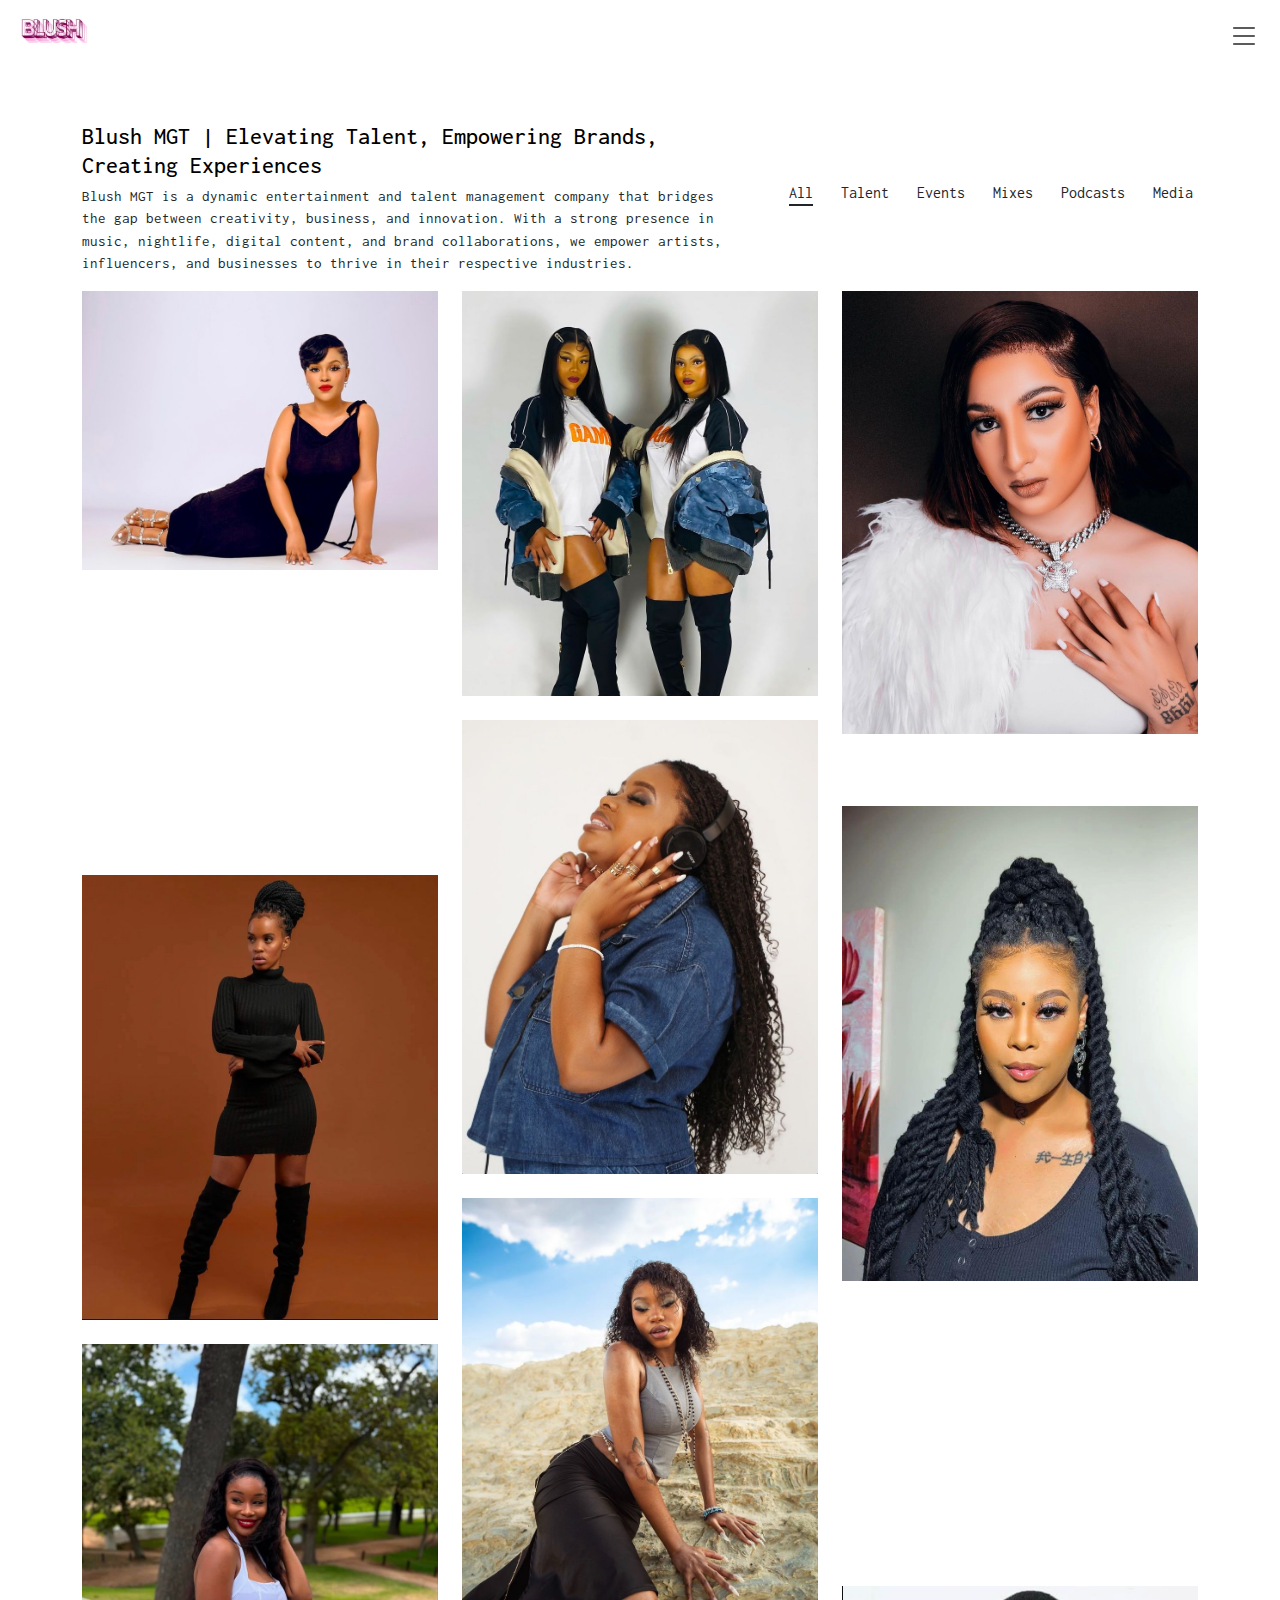
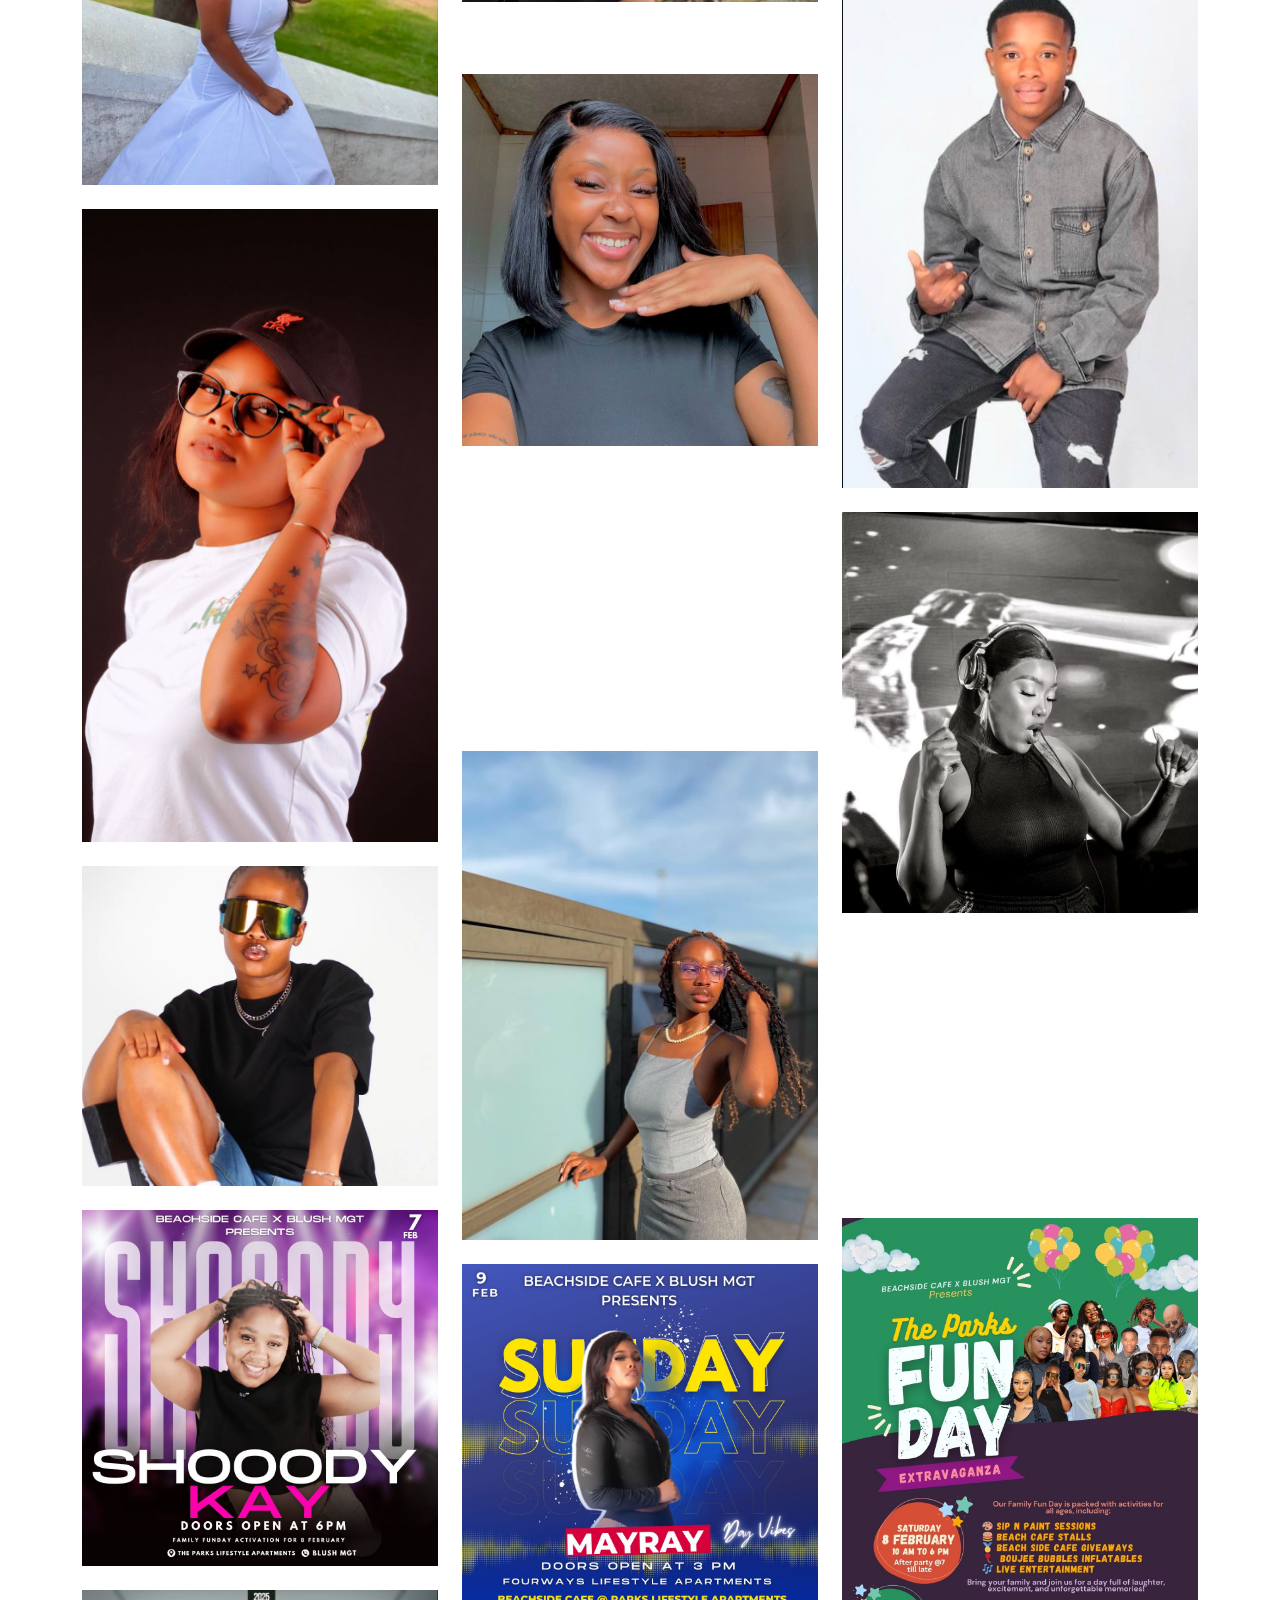
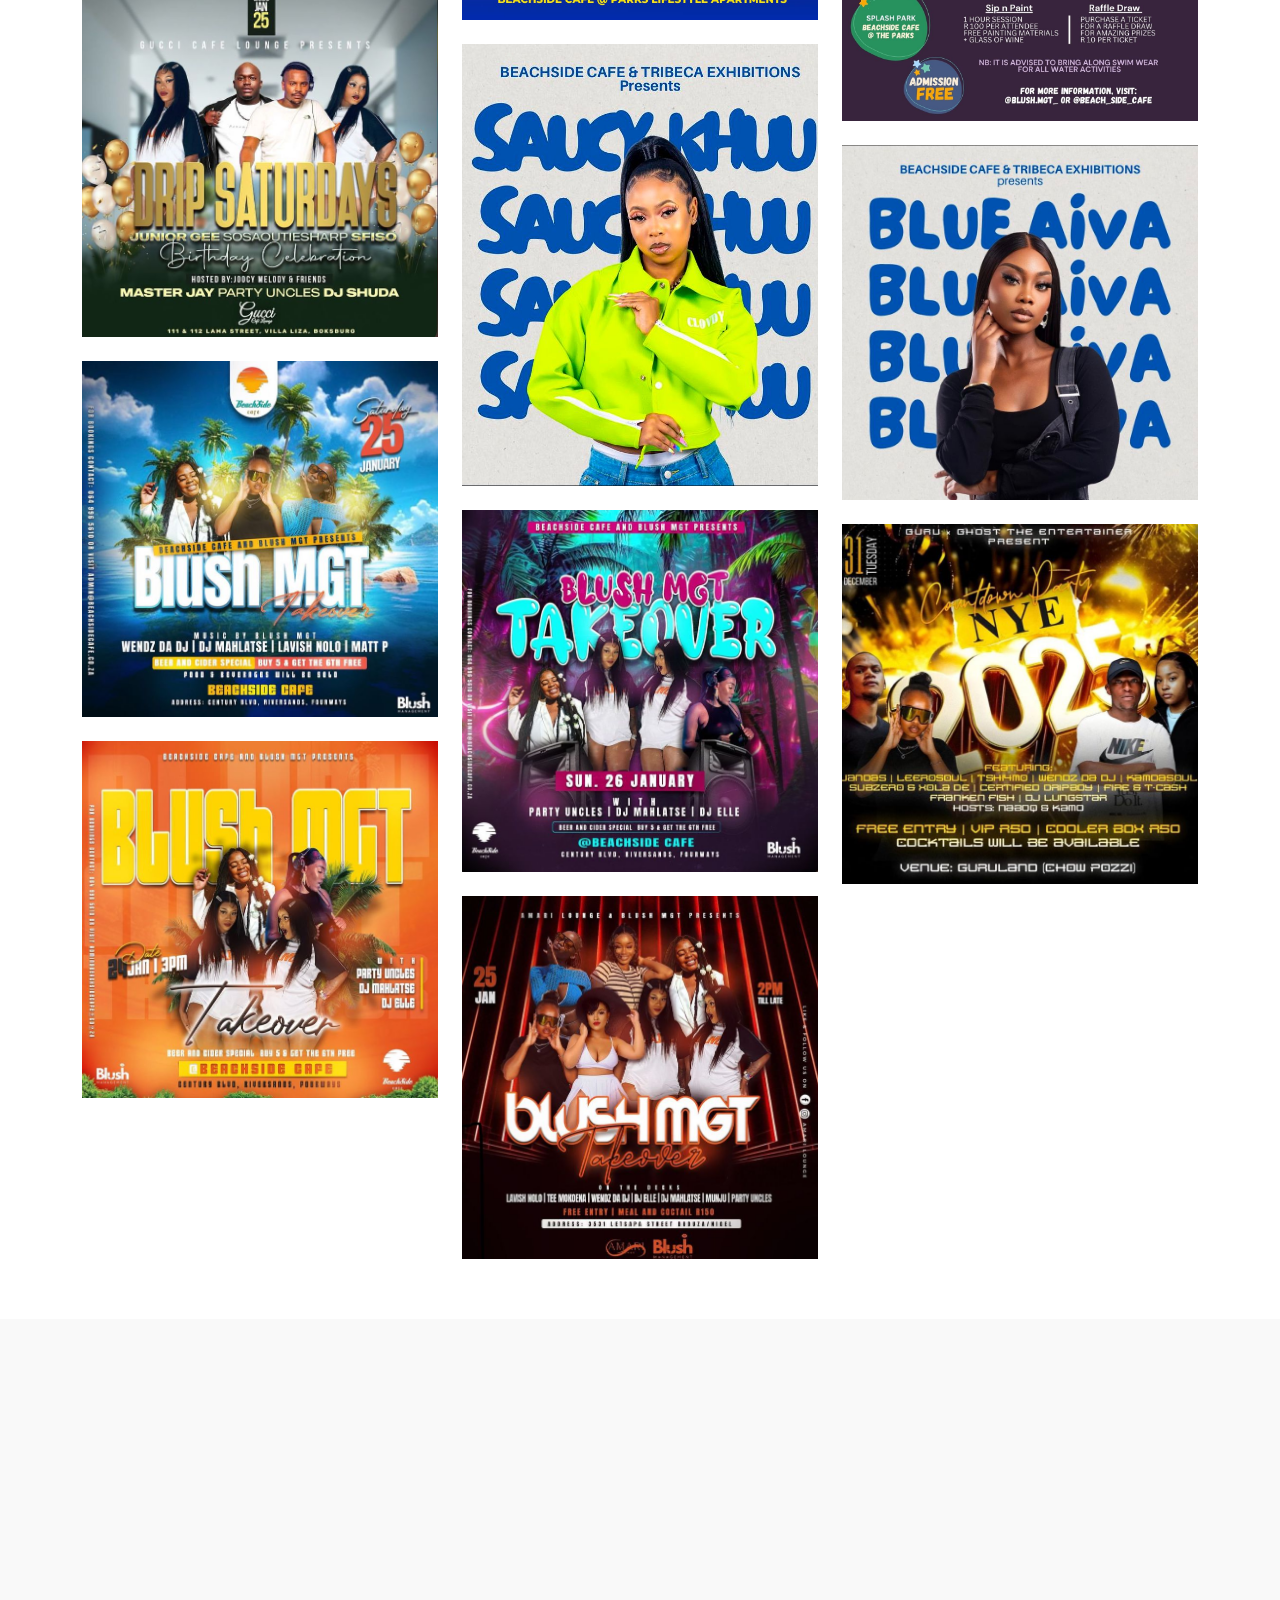
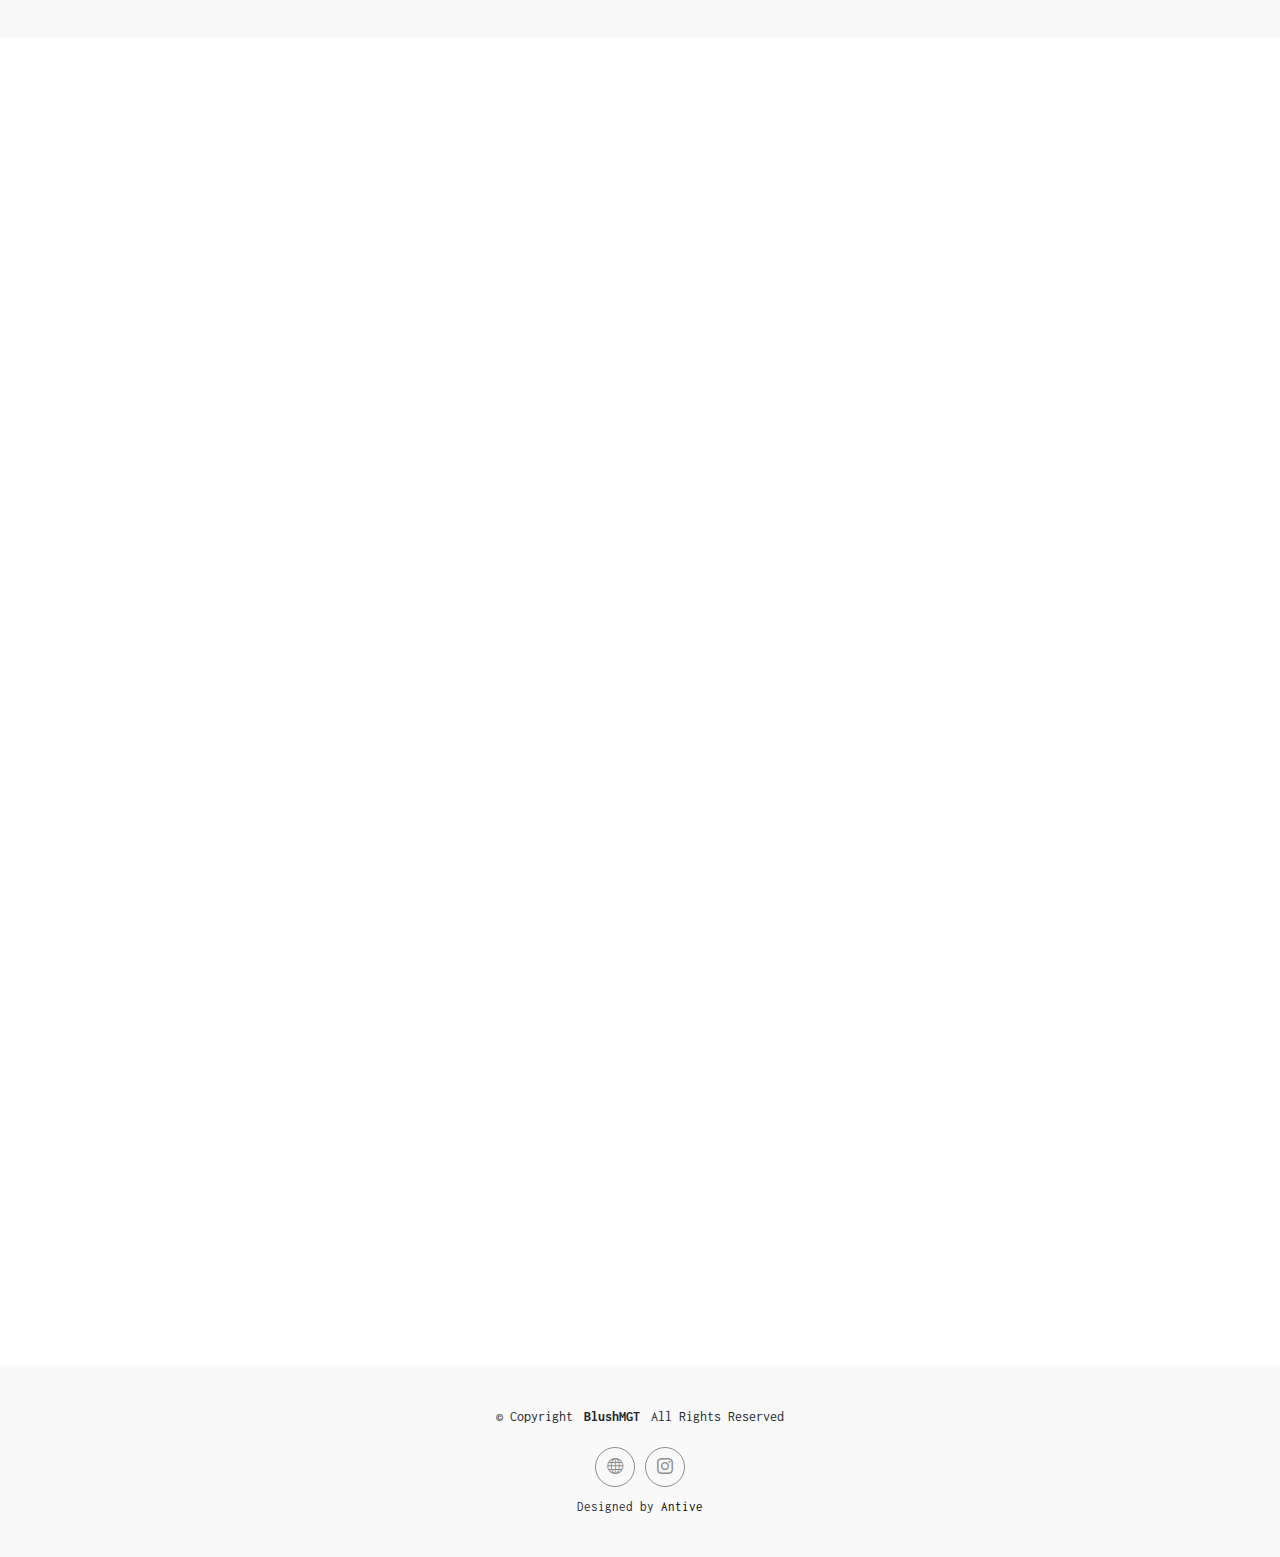
==== commit 4276f71f: "Fix" ====
--- a/index.html
+++ b/index.html
@@ -73,8 +73,9 @@
                 <li data-filter="*" class="filter-active">All</li>
                 <li data-filter=".filter-talent">Talent</li>
                 <li data-filter=".filter-events">Events</li>
-                <!-- <li data-filter=".filter-sponsors">Sponsors</li> -->
                 <li data-filter=".filter-mixes">Mixes</li>
+                <li data-filter=".filter-podcasts">Podcasts</li>
+                <li data-filter=".filter-media">Media</li>
               </ul><!-- End Portfolio Filters -->
             </div>
           </div>
@@ -123,6 +124,12 @@
               </div>
             </div><!-- End Portfolio Item -->
 
+            <div class="col-lg-4 col-md-6 portfolio-item isotope-item filter-podcasts" style="position: absolute; left: 880px; top: 1008px;">
+              <div class="portfolio-content h-100">
+                <iframe width="500" height="250" class="embed-responsive-item" src="https://www.youtube.com/embed/pjugudiARL4?si=r-b2pdAYgOrMejQk" allowfullscreen></iframe>
+              </div>
+            </div><!-- End Portfolio Item -->
+
             <div class="col-lg-4 col-md-6 portfolio-item isotope-item filter-talent" style="position: absolute; left: 0px; top: 672px;">
               <div class="portfolio-content h-100">
                 <img src="assets/img/talent/DJMa.jpg" class="img-fluid" alt="">
@@ -137,6 +144,20 @@
               </div>
             </div><!-- End Portfolio Item -->
 
+            <div class="col-lg-4 col-md-6 portfolio-item isotope-item filter-media" style="position: absolute; left: 440px; top: 1008px;">
+              <div class="portfolio-content h-100">
+                <img src="https://is1-ssl.mzstatic.com/image/thumb/Music126/v4/6e/9d/a5/6e9da562-5881-edb1-f464-656191ce8d60/8e9dc7cf-ce49-48ad-86da-3214761fb40c.jpg/600x600bf-60.jpg" class="img-fluid" alt="">
+                <div class="portfolio-info">
+                  <h4>Mosha</h4>
+                  <p>DJ Lesa x Mr Nationthingz x KingP</p>
+                  <div>
+                    <a href="https://music.apple.com/za/album/mosha-feat-mr-nation-thingz-single/1722494484" title="apple-touch-icon" class="details-link"><i class="bi bi-link-45deg"></i></a>
+                    <a href="https://open.spotify.com/track/22Mic0jN1TuOGFEPk2w3B1" title="More Details" class="details-link"><i class="bi bi-link-45deg"></i></a>
+                  </div>
+                </div>
+              </div>
+            </div><!-- End Portfolio Item -->
+
             <div class="col-lg-4 col-md-6 portfolio-item isotope-item filter-talent" style="position: absolute; left: 0px; top: 336px;">
               <div class="portfolio-content h-100">
                 <img src="assets/img/talent/chxna.jpg" class="img-fluid" alt="">
@@ -179,6 +200,12 @@
               </div>
             </div><!-- End Portfolio Item -->
 
+            <div class="col-lg-4 col-md-6 portfolio-item isotope-item filter-mixes" style="position: absolute; left: 880px; top: 1008px;">
+              <div class="portfolio-content h-100">
+                <iframe width="500" height="250" class="embed-responsive-item" src="https://www.youtube.com/embed/SnHuOMSIIzc?si=pMeasxILJd6txlqw" allowfullscreen></iframe>
+              </div>
+            </div><!-- End Portfolio Item -->
+
             <div class="col-lg-4 col-md-6 portfolio-item isotope-item filter-talent" style="position: absolute; left: 0px; top: 672px;">
               <div class="portfolio-content h-100">
                 <img src="assets/img/talent/TeeM.jpg" class="img-fluid" alt="">
@@ -202,6 +229,20 @@
                   <div>
                     <a href="assets/img/talent/Nayvee.jpg" title="Branding 2" data-gallery="portfolio-gallery-book" class="glightbox preview-link"><i class="bi bi-zoom-in"></i></a>
                     <a href="https://www.instagram.com/nayveewomculo/" title="More Details" class="details-link"><i class="bi bi-link-45deg"></i></a>
+                  </div>
+                </div>
+              </div>
+            </div><!-- End Portfolio Item -->
+
+            <div class="col-lg-4 col-md-6 portfolio-item isotope-item filter-media" style="position: absolute; left: 440px; top: 1008px;">
+              <div class="portfolio-content h-100">
+                <img src="https://source.boomplaymusic.com/group10/M00/01/26/8dd02afd5d534870bef6ee322ea075cf_320_320.jpg" class="img-fluid" alt="">
+                <div class="portfolio-info">
+                  <h4>Culture Quest II</h4>
+                  <p>Luunatic-Soul</p>
+                  <div>
+                    <a href="https://music.apple.com/us/album/culture-quest-ii/1727677713" title="apple-touch-icon" class="details-link"><i class="bi bi-link-45deg"></i></a>
+                    <a href="https://open.spotify.com/album/5FnQFIlOVdTCJsOcMdCzNI?si=536b7c4bddff419d" title="More Details" class="details-link"><i class="bi bi-link-45deg"></i></a>
                   </div>
                 </div>
               </div>
@@ -236,6 +277,12 @@
               </div>
             </div><!-- End Portfolio Item -->
 
+            <div class="col-lg-4 col-md-6 portfolio-item isotope-item filter-mixes" style="position: absolute; left: 880px; top: 1008px;">
+              <div class="portfolio-content h-100">
+                <iframe width="500" height="250" class="embed-responsive-item" src="https://www.youtube.com/embed/SShI7KVnQ2U?si=Az5emkVy0NnElb0v" allowfullscreen></iframe>
+              </div>
+            </div><!-- End Portfolio Item -->
+
             <div class="col-lg-4 col-md-6 portfolio-item isotope-item filter-talent" style="position: absolute; left: 880px; top: 672px;">
               <div class="portfolio-content h-100">
                 <img src="assets/img/talent/DJ Elle.jpg" class="img-fluid" alt="">
@@ -278,6 +325,30 @@
               </div>
             </div><!-- End Portfolio Item -->
 
+            <div class="col-lg-4 col-md-6 portfolio-item isotope-item filter-mixes" style="position: absolute; left: 880px; top: 1008px;">
+              <div class="portfolio-content h-100">
+                <iframe width="500" height="250" class="embed-responsive-item" src="https://www.youtube.com/embed/Ko2FWy5_4Ss?si=exBTjIim3QLgCFJH" allowfullscreen></iframe>
+              </div>
+            </div><!-- End Portfolio Item -->
+
+            <div class="col-lg-4 col-md-6 portfolio-item isotope-item filter-events" style="position: absolute; left: 880px; top: 1008px;">
+              <div class="portfolio-content h-100">
+                <img src="assets/img/events/9.jpg" class="img-fluid" alt="">
+              </div>
+            </div><!-- End Portfolio Item -->
+
+            <div class="col-lg-4 col-md-6 portfolio-item isotope-item filter-events" style="position: absolute; left: 880px; top: 1008px;">
+              <div class="portfolio-content h-100">
+                <img src="assets/img/events/10.jpg" class="img-fluid" alt="">
+              </div>
+            </div><!-- End Portfolio Item -->
+
+            <div class="col-lg-4 col-md-6 portfolio-item isotope-item filter-events" style="position: absolute; left: 880px; top: 1008px;">
+              <div class="portfolio-content h-100">
+                <img src="assets/img/events/12.jpg" class="img-fluid" alt="">
+              </div>
+            </div><!-- End Portfolio Item -->
+
             <div class="col-lg-4 col-md-6 portfolio-item isotope-item filter-events" style="position: absolute; left: 880px; top: 1008px;">
               <div class="portfolio-content h-100">
                 <img src="assets/img/events/1.jpg" class="img-fluid" alt="">
@@ -327,6 +398,12 @@
             </div><!-- End Portfolio Item -->
 
           </div><!-- End Portfolio Container -->
+
+        </div>
+
+      </div>
+
+    </section><!-- /Portfolio Section -->
 
         </div>
 
@@ -379,10 +456,8 @@
             }
           </script>
           <div class="swiper-wrapper align-items-center">
-            <div class="swiper-slide"><img src="https://redtechpro.b-cdn.net/wp-content/uploads/2022/01/YFM-logo-transparent.png" class="img-fluid" alt=""></div>
-            <div class="swiper-slide"><img src="https://encrypted-tbn0.gstatic.com/images?q=tbn:ANd9GcSUZ5nOVuuFYrom9FXSHBWiBq0Q2RNDot_VN1yAJR7oJUDw2pTo9RsjVOUI3TawI8ht-PQ&usqp=CAU" class="img-fluid" alt=""></div>
-            <div class="swiper-slide"><img src="https://seekvectors.com/files/download/logo-heineken.png" class="img-fluid" alt=""></div>
-            <div class="swiper-slide"><img src="https://encrypted-tbn0.gstatic.com/images?q=tbn:ANd9GcQncIdOgwS4YXj-sU2zZ6YngEWcFnqDzzQNPg&s" class="img-fluid" alt=""></div>
+            <div class="swiper-slide"><img src="assets/img/clients/amari.jpg" class="img-fluid" alt=""></div>
+            <div class="swiper-slide"><img src="assets/img/diimples.png" class="img-fluid" alt=""></div>
             <div class="swiper-slide"><img src="assets/img/Boujee.png" class="img-fluid" alt=""></div>
             <div class="swiper-slide"><img src="assets/img/bsc.jpg" class="img-fluid" alt=""></div>
           </div>
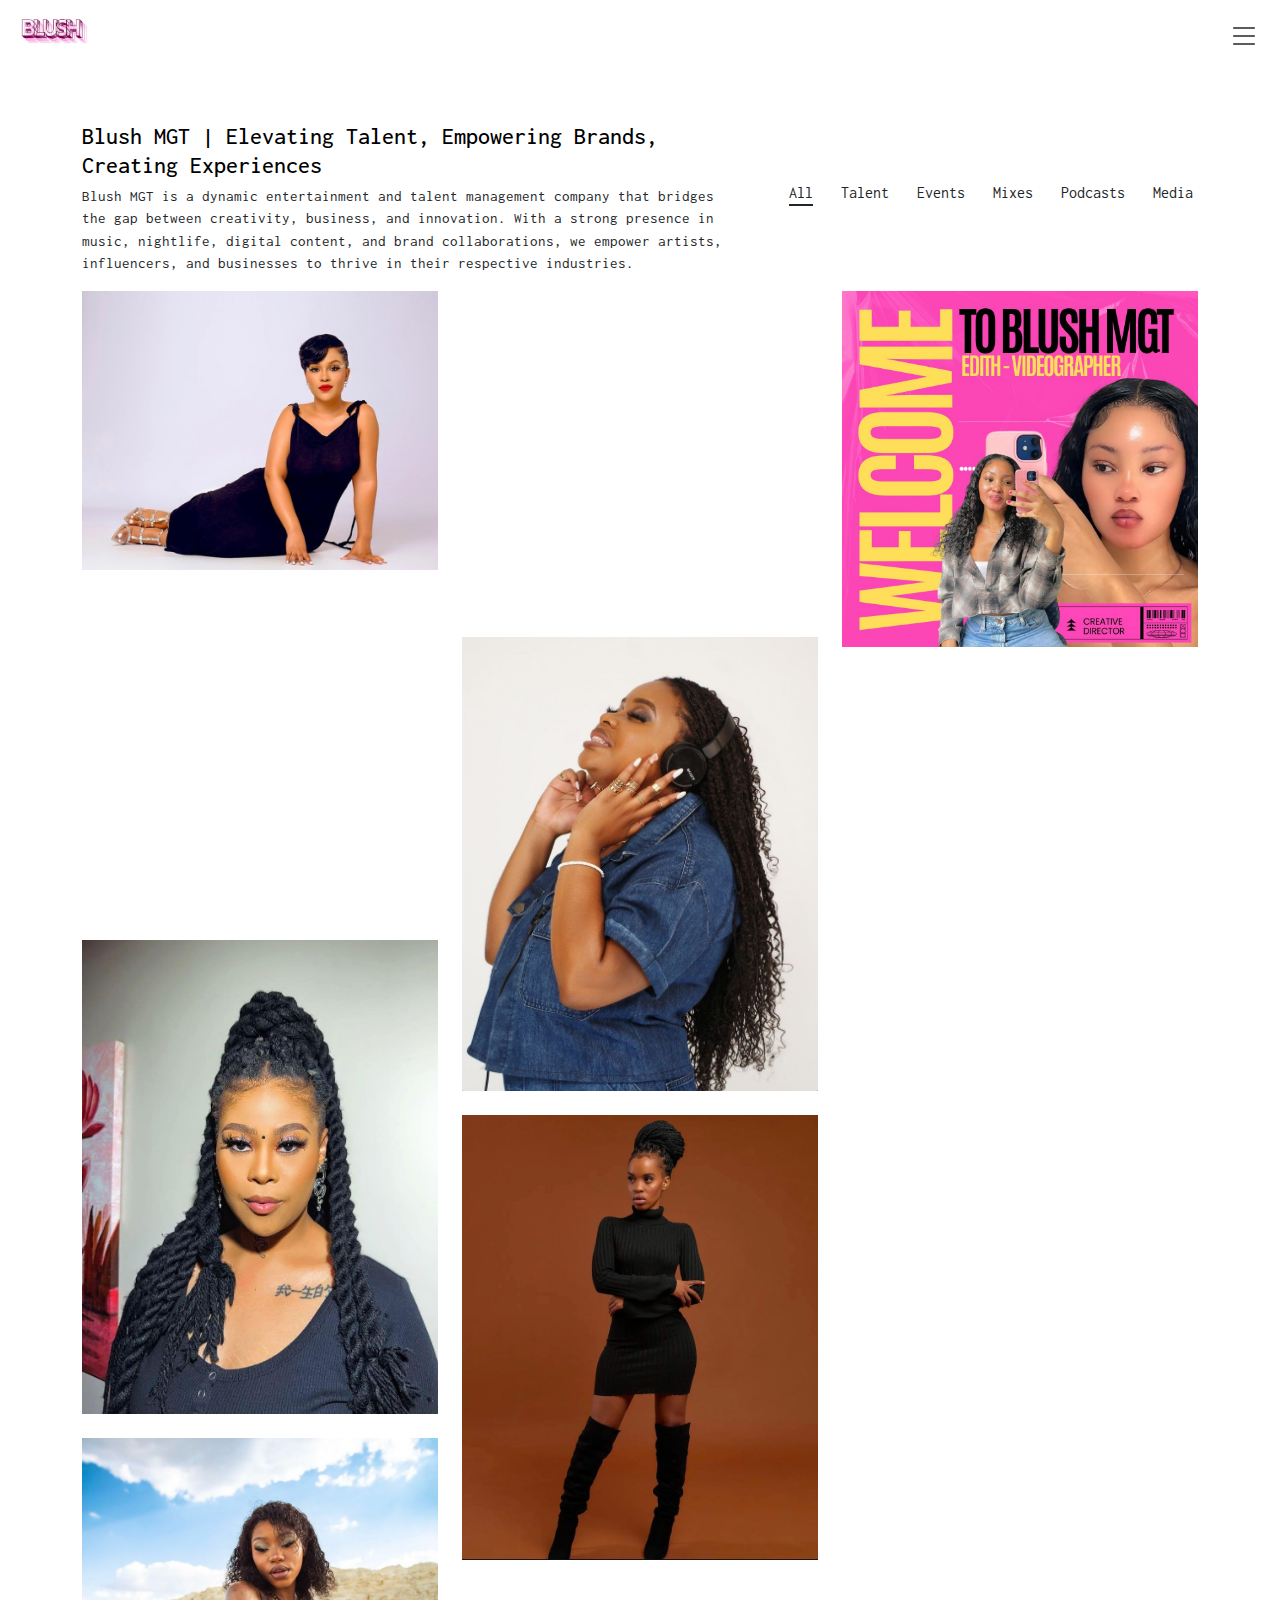
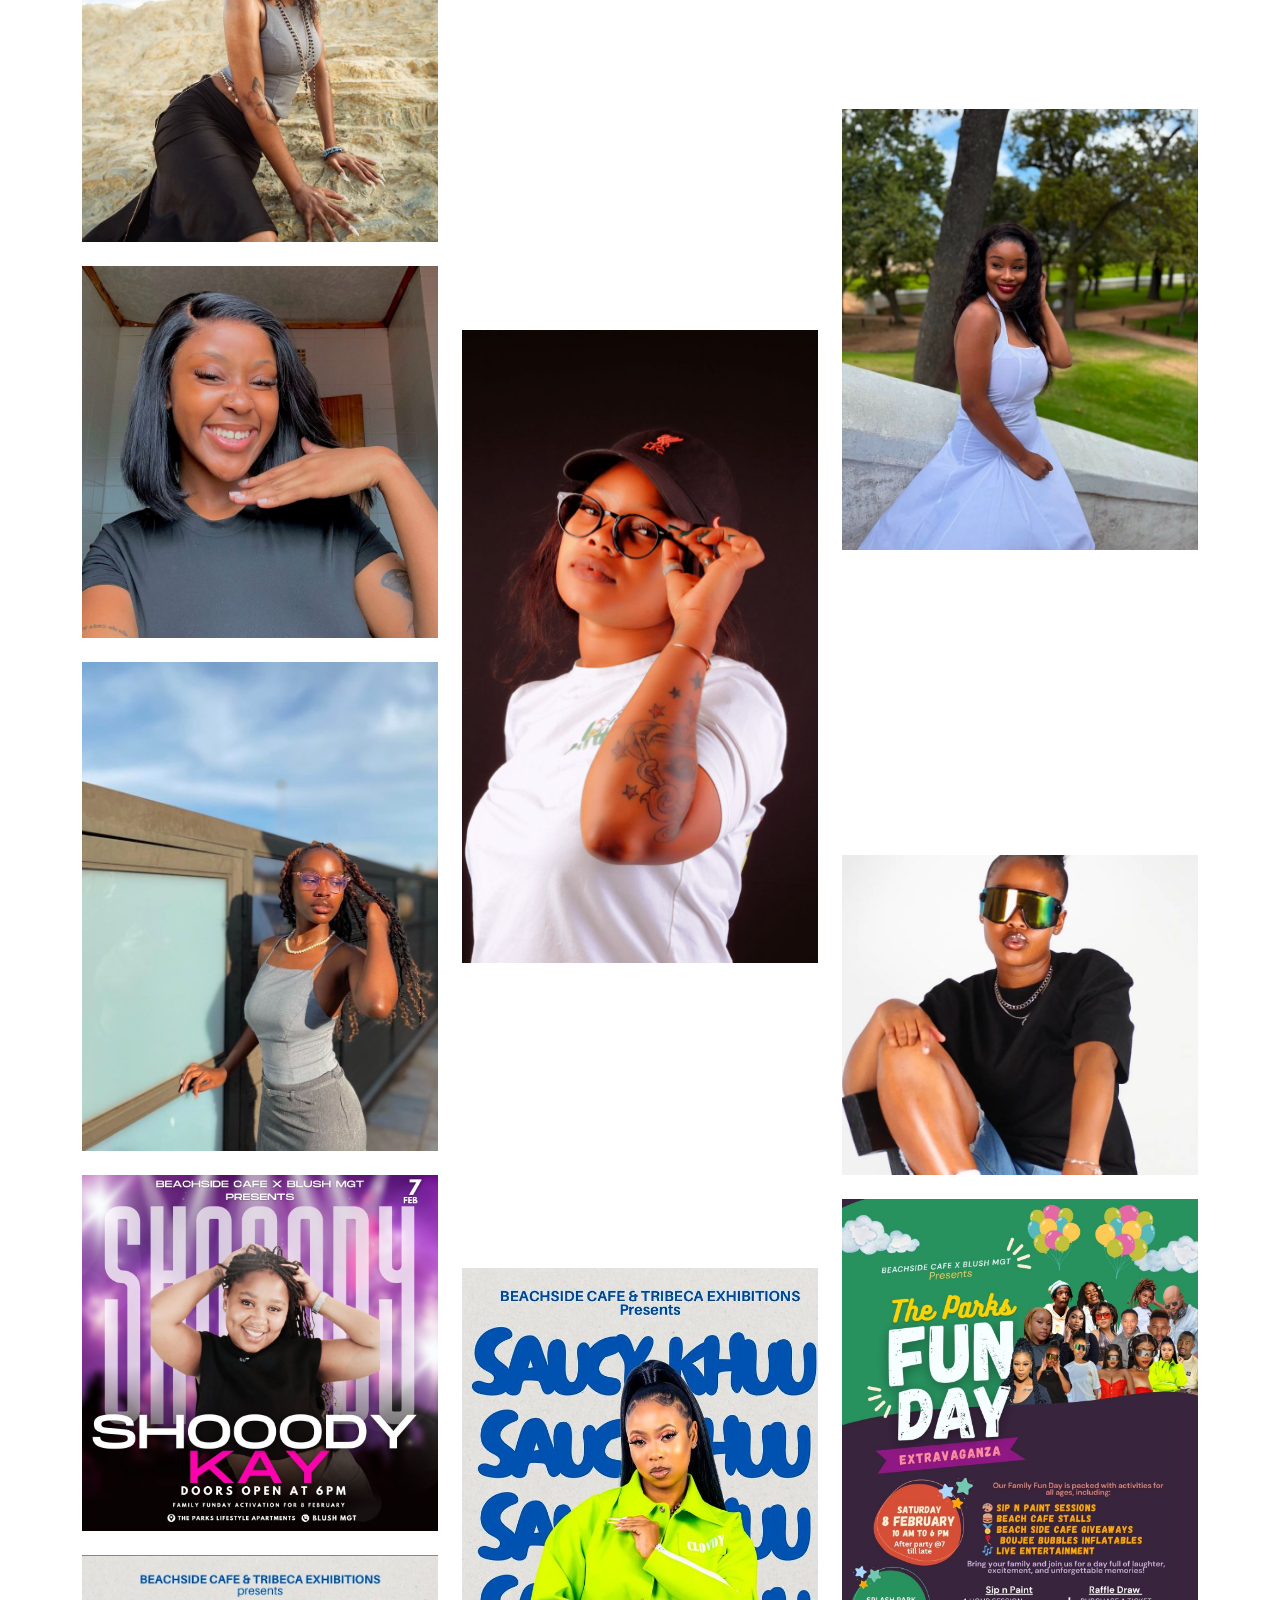
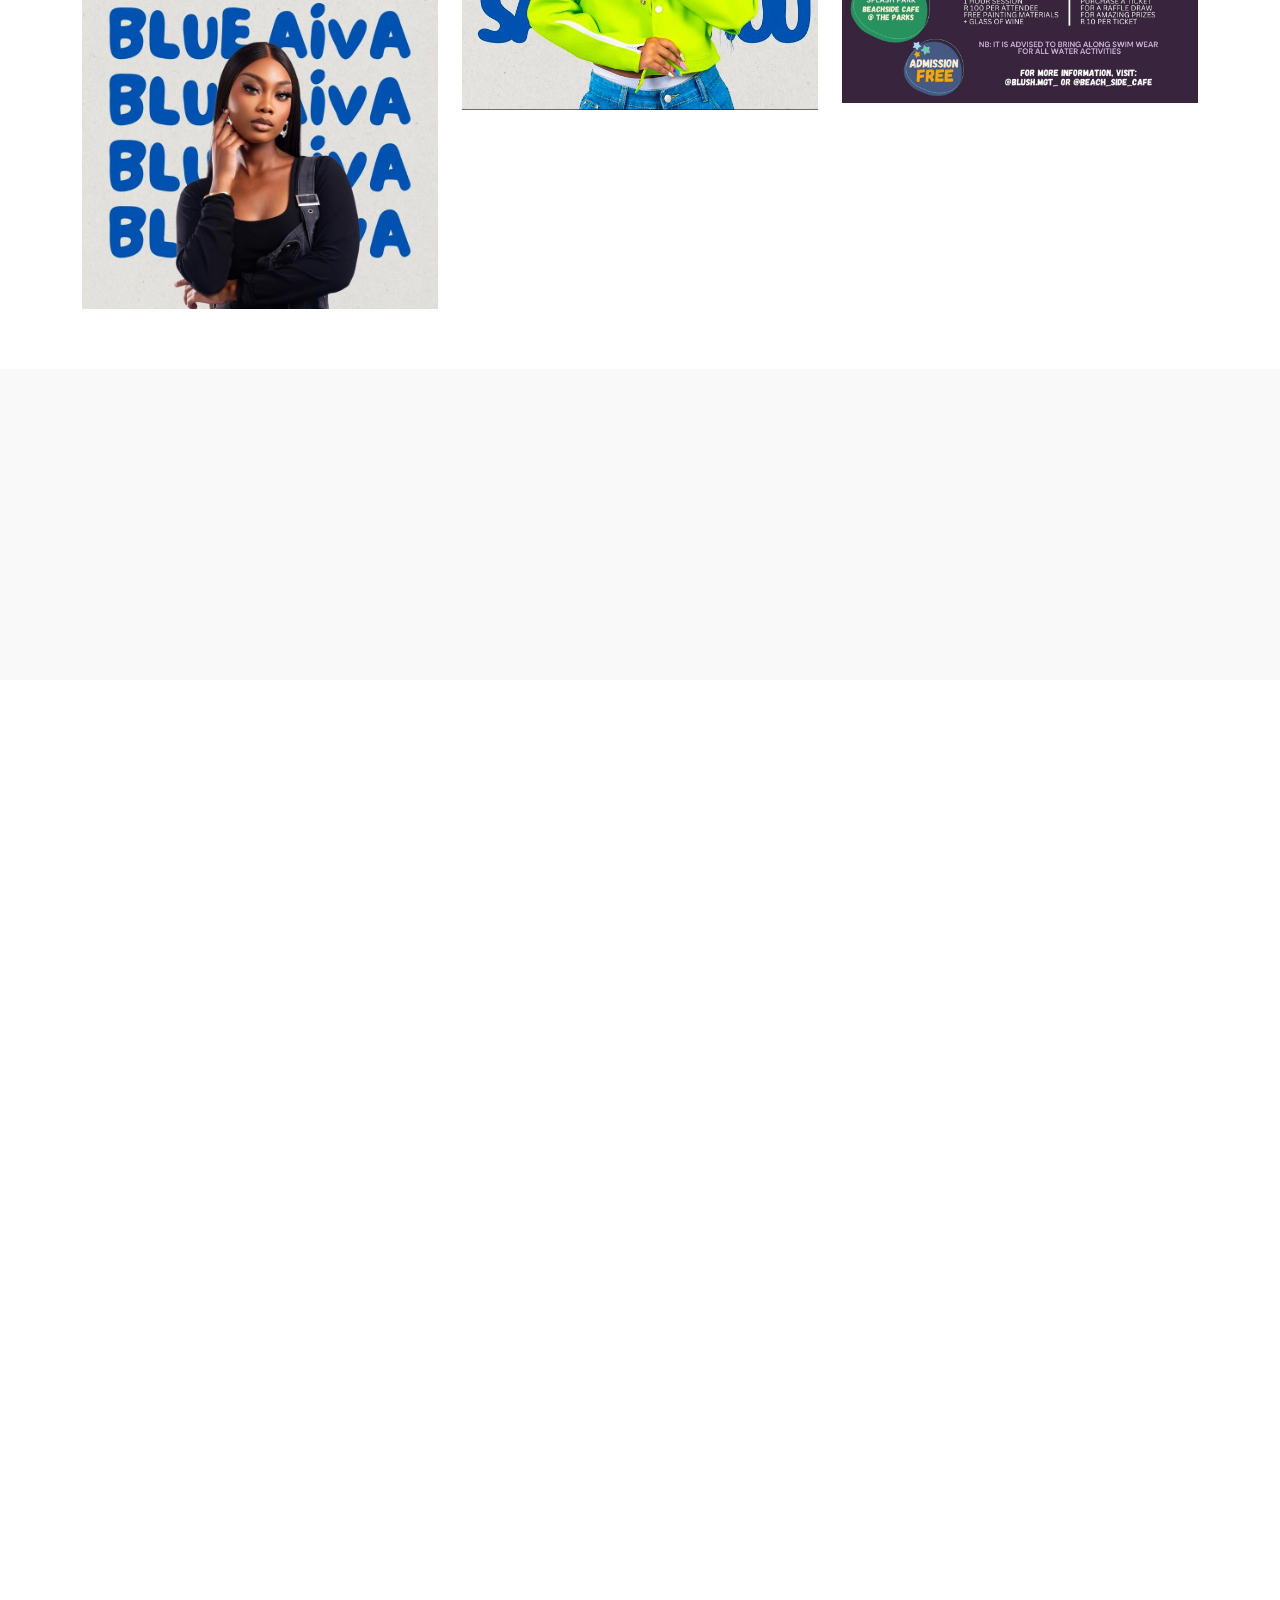
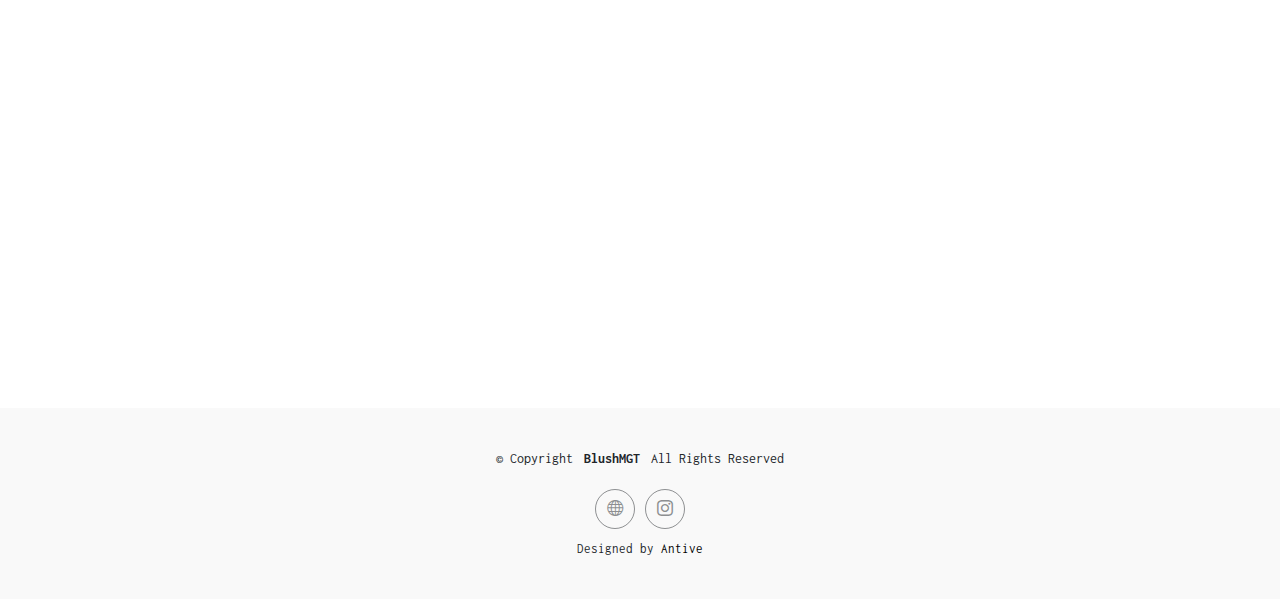
==== commit 8415534d: "Blush Updates" ====
--- a/index.html
+++ b/index.html
@@ -96,37 +96,29 @@
               </div>
             </div><!-- End Portfolio Item -->
 
-            <div class="col-lg-4 col-md-6 portfolio-item isotope-item filter-talent" style="position: absolute; left: 440px; top: 0px;">
-              <div class="portfolio-content h-100">
-                <img src="assets/img/talent/Party Uncles.jpg" class="img-fluid" alt="">
-                <div class="portfolio-info">
-                  <h4>Party Uncles</h4>
-                  <p>Disc Jockey Duo - Musician</p>
-                  <div>
-                    <a href="assets/img/talent/Party Uncles.jpg" title="Party Uncles" data-gallery="portfolio-gallery-product" class="glightbox preview-link"><i class="bi bi-zoom-in"></i></a>
-                    <a href="https://www.instagram.com/partyuncles/" title="More Details" class="details-link"><i class="bi bi-link-45deg"></i></a>
-                  </div>
-                </div>
+            <div class="col-lg-4 col-md-6 portfolio-item isotope-item filter-mixes" style="position: absolute; left: 880px; top: 1008px;">
+              <div class="portfolio-content h-100">
+                <iframe width="400" height="315" src="https://www.youtube.com/embed/mBBu8uL9a9g?si=3WIMLzGkIw7r78iy" title="YouTube video player" frameborder="0" allow="accelerometer; autoplay; clipboard-write; encrypted-media; gyroscope; picture-in-picture; web-share" referrerpolicy="strict-origin-when-cross-origin" allowfullscreen></iframe>
               </div>
             </div><!-- End Portfolio Item -->
 
             <div class="col-lg-4 col-md-6 portfolio-item isotope-item filter-talent" style="position: absolute; left: 880px; top: 0px;">
               <div class="portfolio-content h-100">
-                <img src="assets/img/talent/Tam Carson.jpg" class="img-fluid" alt="">
-                <div class="portfolio-info">
-                  <h4>Tam Carson</h4>
-                  <p>Hip-Hop Artist</p>
-                  <div>
-                    <a href="assets/img/talent/Tam Carson.jpg" title="Tam Carson" data-gallery="portfolio-gallery-branding" class="glightbox preview-link"><i class="bi bi-zoom-in"></i></a>
-                    <a href="https://www.instagram.com/tamcarson_sa/" title="More Details" class="details-link"><i class="bi bi-link-45deg"></i></a>
-                  </div>
-                </div>
-              </div>
-            </div><!-- End Portfolio Item -->
-
-            <div class="col-lg-4 col-md-6 portfolio-item isotope-item filter-podcasts" style="position: absolute; left: 880px; top: 1008px;">
-              <div class="portfolio-content h-100">
-                <iframe width="500" height="250" class="embed-responsive-item" src="https://www.youtube.com/embed/pjugudiARL4?si=r-b2pdAYgOrMejQk" allowfullscreen></iframe>
+                <img src="assets/img/talent/Edith.jpg" class="img-fluid" alt="">
+                <div class="portfolio-info">
+                  <h4>Edith</h4>
+                  <p>Videographer</p>
+                  <div>
+                    <a href="assets/img/talent/Edith.jpg" title="Edith" data-gallery="portfolio-gallery-branding" class="glightbox preview-link"><i class="bi bi-zoom-in"></i></a>
+                    <a href="https://www.instagram.com/slimflower_/?hl=en/" title="More Details" class="details-link"><i class="bi bi-link-45deg"></i></a>
+                  </div>
+                </div>
+              </div>
+            </div><!-- End Portfolio Item -->
+
+            <div class="col-lg-4 col-md-6 portfolio-item isotope-item filter-mixes" style="position: absolute; left: 880px; top: 1008px;">
+              <div class="portfolio-content h-100">
+                <iframe width="400" height="315" src="https://www.youtube.com/embed/tUjldDc_O3w?si=DvwIACoGSPcEqRw9" title="YouTube video player" frameborder="0" allow="accelerometer; autoplay; clipboard-write; encrypted-media; gyroscope; picture-in-picture; web-share" referrerpolicy="strict-origin-when-cross-origin" allowfullscreen></iframe>
               </div>
             </div><!-- End Portfolio Item -->
 
@@ -144,17 +136,9 @@
               </div>
             </div><!-- End Portfolio Item -->
 
-            <div class="col-lg-4 col-md-6 portfolio-item isotope-item filter-media" style="position: absolute; left: 440px; top: 1008px;">
-              <div class="portfolio-content h-100">
-                <img src="https://is1-ssl.mzstatic.com/image/thumb/Music126/v4/6e/9d/a5/6e9da562-5881-edb1-f464-656191ce8d60/8e9dc7cf-ce49-48ad-86da-3214761fb40c.jpg/600x600bf-60.jpg" class="img-fluid" alt="">
-                <div class="portfolio-info">
-                  <h4>Mosha</h4>
-                  <p>DJ Lesa x Mr Nationthingz x KingP</p>
-                  <div>
-                    <a href="https://music.apple.com/za/album/mosha-feat-mr-nation-thingz-single/1722494484" title="apple-touch-icon" class="details-link"><i class="bi bi-link-45deg"></i></a>
-                    <a href="https://open.spotify.com/track/22Mic0jN1TuOGFEPk2w3B1" title="More Details" class="details-link"><i class="bi bi-link-45deg"></i></a>
-                  </div>
-                </div>
+            <div class="col-lg-4 col-md-6 portfolio-item isotope-item filter-mixes" style="position: absolute; left: 880px; top: 1008px;">
+              <div class="portfolio-content h-100">
+                <iframe width="400" height="315" src="https://www.youtube.com/embed/z64jMUghJ9Y?si=DeGz0Mo4lF32voz1" title="YouTube video player" frameborder="0" allow="accelerometer; autoplay; clipboard-write; encrypted-media; gyroscope; picture-in-picture; web-share" referrerpolicy="strict-origin-when-cross-origin" allowfullscreen></iframe>
               </div>
             </div><!-- End Portfolio Item -->
 
@@ -172,6 +156,12 @@
               </div>
             </div><!-- End Portfolio Item -->
 
+            <div class="col-lg-4 col-md-6 portfolio-item isotope-item filter-mixes" style="position: absolute; left: 880px; top: 1008px;">
+              <div class="portfolio-content h-100">
+                <iframe width="400" height="315" src="https://www.youtube.com/embed/aERmxBXYEpE?si=tKx2si9JNg9jjO7r" title="YouTube video player" frameborder="0" allow="accelerometer; autoplay; clipboard-write; encrypted-media; gyroscope; picture-in-picture; web-share" referrerpolicy="strict-origin-when-cross-origin" allowfullscreen></iframe>
+              </div>
+            </div><!-- End Portfolio Item -->
+
             <div class="col-lg-4 col-md-6 portfolio-item isotope-item filter-talent" style="position: absolute; left: 440px; top: 336px;">
               <div class="portfolio-content h-100">
                 <img src="assets/img/talent/Lebolanga.jpg" class="img-fluid" alt="">
@@ -186,6 +176,12 @@
               </div>
             </div><!-- End Portfolio Item -->
 
+            <div class="col-lg-4 col-md-6 portfolio-item isotope-item filter-mixes">
+              <div class="portfolio-content h-100">
+                <iframe width="400" height="315" src="https://www.youtube.com/embed/aERmxBXYEpE?si=tKx2si9JNg9jjO7r" title="YouTube video player" frameborder="0" allow="accelerometer; autoplay; clipboard-write; encrypted-media; gyroscope; picture-in-picture; web-share" referrerpolicy="strict-origin-when-cross-origin" allowfullscreen></iframe>
+              </div>
+            </div><!-- End Portfolio Item -->
+
             <div class="col-lg-4 col-md-6 portfolio-item isotope-item filter-talent" style="position: absolute; left: 880px; top: 336px;">
               <div class="portfolio-content h-100">
                 <img src="assets/img/talent/Samoht Samadhi.jpg" class="img-fluid" alt="">
@@ -200,9 +196,9 @@
               </div>
             </div><!-- End Portfolio Item -->
 
-            <div class="col-lg-4 col-md-6 portfolio-item isotope-item filter-mixes" style="position: absolute; left: 880px; top: 1008px;">
-              <div class="portfolio-content h-100">
-                <iframe width="500" height="250" class="embed-responsive-item" src="https://www.youtube.com/embed/SnHuOMSIIzc?si=pMeasxILJd6txlqw" allowfullscreen></iframe>
+            <div class="col-lg-4 col-md-6 portfolio-item isotope-item filter-mixes">
+              <div class="portfolio-content h-100">
+                <iframe width="400" height="315" src="https://www.youtube.com/embed/T-TEdSASOCA?si=QDogl_ZG3KQMpLo4" title="YouTube video player" frameborder="0" allow="accelerometer; autoplay; clipboard-write; encrypted-media; gyroscope; picture-in-picture; web-share" referrerpolicy="strict-origin-when-cross-origin" allowfullscreen></iframe>
               </div>
             </div><!-- End Portfolio Item -->
 
@@ -215,34 +211,6 @@
                   <div>
                     <a href="assets/img/talent/TeeM.jpg" title="Branding 2" data-gallery="portfolio-gallery-branding" class="glightbox preview-link"><i class="bi bi-zoom-in"></i></a>
                     <a href="https://www.instagram.com/tee_mokoena/" title="More Details" class="details-link"><i class="bi bi-link-45deg"></i></a>
-                  </div>
-                </div>
-              </div>
-            </div><!-- End Portfolio Item -->
-
-            <div class="col-lg-4 col-md-6 portfolio-item isotope-item filter-talent" style="position: absolute; left: 440px; top: 672px;">
-              <div class="portfolio-content h-100">
-                <img src="assets/img/talent/Nayvee.jpg" class="img-fluid" alt="">
-                <div class="portfolio-info">
-                  <h4>Nayvee</h4>
-                  <p>Musician</p>
-                  <div>
-                    <a href="assets/img/talent/Nayvee.jpg" title="Branding 2" data-gallery="portfolio-gallery-book" class="glightbox preview-link"><i class="bi bi-zoom-in"></i></a>
-                    <a href="https://www.instagram.com/nayveewomculo/" title="More Details" class="details-link"><i class="bi bi-link-45deg"></i></a>
-                  </div>
-                </div>
-              </div>
-            </div><!-- End Portfolio Item -->
-
-            <div class="col-lg-4 col-md-6 portfolio-item isotope-item filter-media" style="position: absolute; left: 440px; top: 1008px;">
-              <div class="portfolio-content h-100">
-                <img src="https://source.boomplaymusic.com/group10/M00/01/26/8dd02afd5d534870bef6ee322ea075cf_320_320.jpg" class="img-fluid" alt="">
-                <div class="portfolio-info">
-                  <h4>Culture Quest II</h4>
-                  <p>Luunatic-Soul</p>
-                  <div>
-                    <a href="https://music.apple.com/us/album/culture-quest-ii/1727677713" title="apple-touch-icon" class="details-link"><i class="bi bi-link-45deg"></i></a>
-                    <a href="https://open.spotify.com/album/5FnQFIlOVdTCJsOcMdCzNI?si=536b7c4bddff419d" title="More Details" class="details-link"><i class="bi bi-link-45deg"></i></a>
                   </div>
                 </div>
               </div>
@@ -283,20 +251,6 @@
               </div>
             </div><!-- End Portfolio Item -->
 
-            <div class="col-lg-4 col-md-6 portfolio-item isotope-item filter-talent" style="position: absolute; left: 880px; top: 672px;">
-              <div class="portfolio-content h-100">
-                <img src="assets/img/talent/DJ Elle.jpg" class="img-fluid" alt="">
-                <div class="portfolio-info">
-                  <h4>DJ Elle</h4>
-                  <p>Disc Jockey</p>
-                  <div>
-                    <a href="assets/img/talent/DJ Elle.jpg" title="App 3" data-gallery="portfolio-gallery-app" class="glightbox preview-link"><i class="bi bi-zoom-in"></i></a>
-                    <a href="https://www.instagram.com/dj_elle_/" title="More Details" class="details-link"><i class="bi bi-link-45deg"></i></a>
-                  </div>
-                </div>
-              </div>
-            </div><!-- End Portfolio Item -->
-
             <div class="col-lg-4 col-md-6 portfolio-item isotope-item filter-talent" style="position: absolute; left: 0px; top: 1008px;">
               <div class="portfolio-content h-100">
                 <img src="assets/img/talent/Nolo.jpg" class="img-fluid" alt="">
@@ -345,55 +299,13 @@
 
             <div class="col-lg-4 col-md-6 portfolio-item isotope-item filter-events" style="position: absolute; left: 880px; top: 1008px;">
               <div class="portfolio-content h-100">
-                <img src="assets/img/events/12.jpg" class="img-fluid" alt="">
+                <img src="assets/img/events/2.jpg" class="img-fluid" alt="">
               </div>
             </div><!-- End Portfolio Item -->
 
             <div class="col-lg-4 col-md-6 portfolio-item isotope-item filter-events" style="position: absolute; left: 880px; top: 1008px;">
               <div class="portfolio-content h-100">
-                <img src="assets/img/events/1.jpg" class="img-fluid" alt="">
-              </div>
-            </div><!-- End Portfolio Item -->
-
-            <div class="col-lg-4 col-md-6 portfolio-item isotope-item filter-events" style="position: absolute; left: 880px; top: 1008px;">
-              <div class="portfolio-content h-100">
-                <img src="assets/img/events/2.jpg" class="img-fluid" alt="">
-              </div>
-            </div><!-- End Portfolio Item -->
-
-            <div class="col-lg-4 col-md-6 portfolio-item isotope-item filter-events" style="position: absolute; left: 880px; top: 1008px;">
-              <div class="portfolio-content h-100">
                 <img src="assets/img/events/3.jpg" class="img-fluid" alt="">
-              </div>
-            </div><!-- End Portfolio Item -->
-
-            <div class="col-lg-4 col-md-6 portfolio-item isotope-item filter-events" style="position: absolute; left: 880px; top: 1008px;">
-              <div class="portfolio-content h-100">
-                <img src="assets/img/events/4.jpg" class="img-fluid" alt="">
-              </div>
-            </div><!-- End Portfolio Item -->
-
-            <div class="col-lg-4 col-md-6 portfolio-item isotope-item filter-events" style="position: absolute; left: 880px; top: 1008px;">
-              <div class="portfolio-content h-100">
-                <img src="assets/img/events/5.jpg" class="img-fluid" alt="">
-              </div>
-            </div><!-- End Portfolio Item -->
-
-            <div class="col-lg-4 col-md-6 portfolio-item isotope-item filter-events" style="position: absolute; left: 880px; top: 1008px;">
-              <div class="portfolio-content h-100">
-                <img src="assets/img/events/6.jpg" class="img-fluid" alt="">
-              </div>
-            </div><!-- End Portfolio Item -->
-
-            <div class="col-lg-4 col-md-6 portfolio-item isotope-item filter-events" style="position: absolute; left: 880px; top: 1008px;">
-              <div class="portfolio-content h-100">
-                <img src="assets/img/events/7.jpg" class="img-fluid" alt="">
-              </div>
-            </div><!-- End Portfolio Item -->
-
-            <div class="col-lg-4 col-md-6 portfolio-item isotope-item filter-events" style="position: absolute; left: 880px; top: 1008px;">
-              <div class="portfolio-content h-100">
-                <img src="assets/img/events/8.jpg" class="img-fluid" alt="">
               </div>
             </div><!-- End Portfolio Item -->
 
@@ -457,8 +369,6 @@
           </script>
           <div class="swiper-wrapper align-items-center">
             <div class="swiper-slide"><img src="assets/img/clients/amari.jpg" class="img-fluid" alt=""></div>
-            <div class="swiper-slide"><img src="assets/img/diimples.png" class="img-fluid" alt=""></div>
-            <div class="swiper-slide"><img src="assets/img/Boujee.png" class="img-fluid" alt=""></div>
             <div class="swiper-slide"><img src="assets/img/bsc.jpg" class="img-fluid" alt=""></div>
           </div>
           <div class="swiper-pagination"></div>
